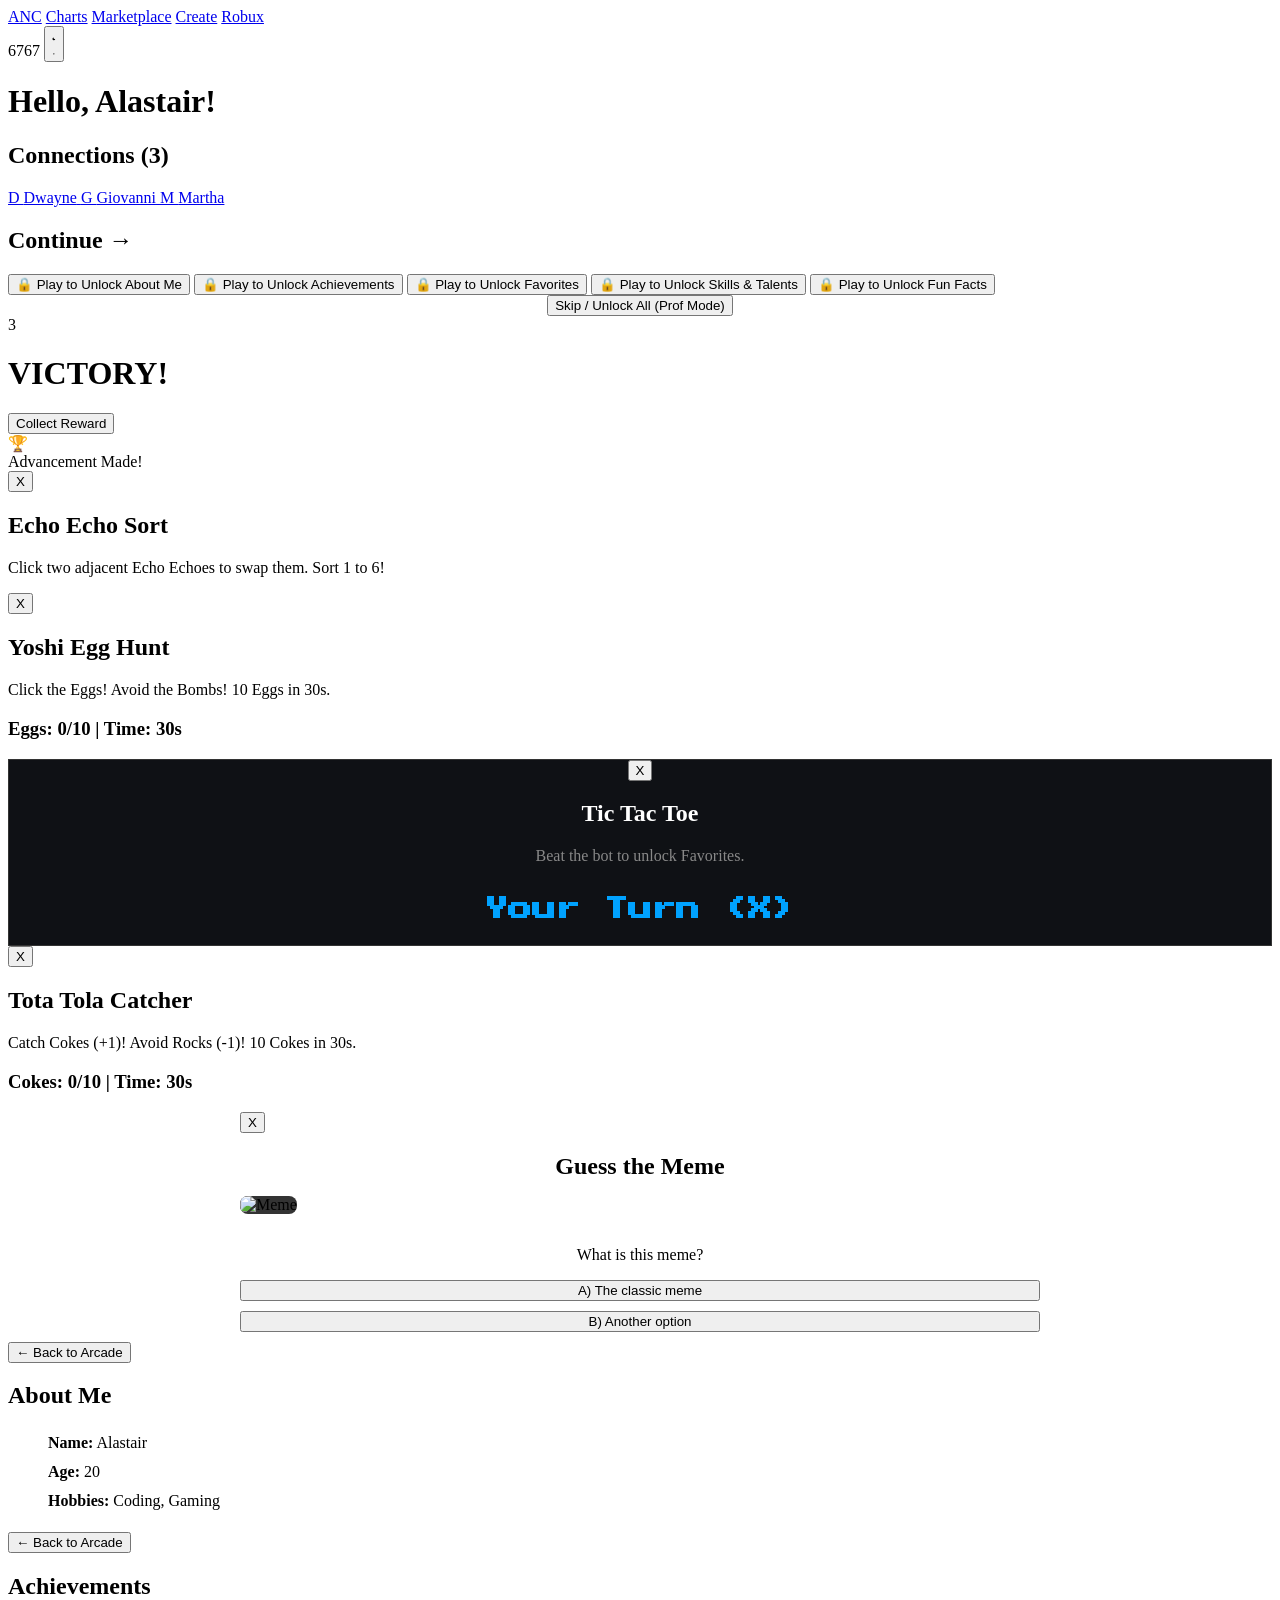
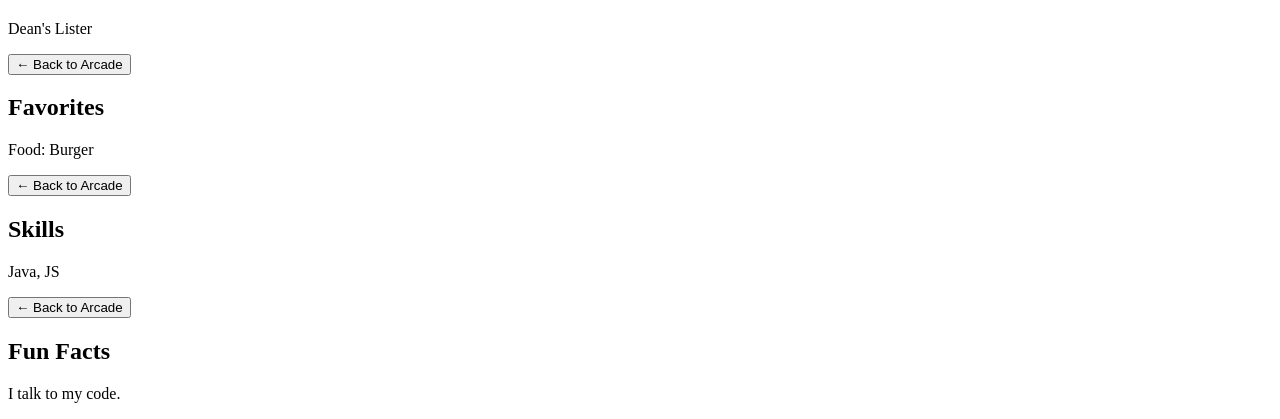
==== src/main/resources/templates/alastair/index.html @ b63cf9ba "Update Alastair portfolio and mini-games" ====
<!doctype html>
<html lang="en">
<head>
  <meta charset="utf-8">
  <meta name="viewport" content="width=device-width, initial-scale=1">
  <title>Alastair | Arcade Portfolio</title>
  <link href="https://fonts.googleapis.com/css2?family=Press+Start+2P&family=Montserrat:wght@400;600;700;800&family=Lobster&display=swap" rel="stylesheet">
  <link rel="stylesheet" href="/alastair/style.css">
  <script src="/alastair/script.js" defer></script>
</head>
<body>
 <nav class="navbar" aria-label="Main navigation">
  <div class="nav-left">
    <a class="logo" href="/">ANC</a>
    <a href="/">Charts</a>
    <a href="/">Marketplace</a>
    <a href="/">Create</a>
    <a href="/">Robux</a>
  </div>

  <div class="nav-right">
    <span class="robux-balance" aria-label="6767 Robux">
      <img src="/alastair/images/robux.png" alt="" width="18" height="18" hidden>
      6767
    </span>

    <button type="button" id="theme-toggle" class="theme-toggle"
            aria-label="Dark mode" aria-pressed="false">
      <svg class="theme-icon theme-moon" viewBox="0 0 24 24" aria-hidden="true">
        <path d="M20.9 13.35A9 9 0 0 1 10.65 3.1 9 9 0 1 0 20.9 13.35Z"/>
      </svg>
      <svg class="theme-icon theme-sun" viewBox="0 0 24 24" aria-hidden="true">
        <circle cx="12" cy="12" r="4"/>
        <path d="M12 2v2m0 16v2M2 12h2m16 0h2M5 5l1.5 1.5m11 11L19 19M5 19l1.5-1.5m11-11L19 5"/>
      </svg>
    </button>

    <div class="mini-avatar" style="background: url('https://via.placeholder.com/40/333333/FFFFFF?text=A') center/cover;"></div>
  </div>
</nav>

  <header class="hero">
    <div class="hero-content">
      <div class="main-avatar" style="background: url('https://via.placeholder.com/150/333333/FFFFFF?text=AL') center/cover;"></div>
      <h1>Hello, Alastair!</h1>
    </div>
  </header>

  <main class="app-container">
    <section class="connections-section">
      <h2>Connections (3)</h2>
      <div class="connection-row">
        <a class="connection-item" href="/dwayne">
          <span class="avatar-frame" aria-hidden="true">
            D
            <img src="/alastair/images/RBXd.png" alt="" hidden>
            <span class="status-badge"></span>
          </span>
          <span class="connection-name">Dwayne</span>
        </a>

        <a class="connection-item" href="/giovanni">
          <span class="avatar-frame" aria-hidden="true">
            G
            <img src="/alastair/images/RBXg.png" alt="" hidden>
            <span class="status-badge"></span>
          </span>
          <span class="connection-name">Giovanni</span>
        </a>

        <a class="connection-item" href="/martha">
          <span class="avatar-frame" aria-hidden="true">
            M
            <img src="/alastair/images/RBXm.png" alt="" hidden>
            <span class="status-badge"></span>
          </span>
          <span class="connection-name">Martha</span>
        </a>
      </div>
    </section>

    <section class="experiences-section">
      <h2>Continue →</h2>
     <div class="game-grid">
  <button type="button" class="game-card is-locked" data-game="game1">
    <span class="game-thumb" style="--cover: url('/alastair/images/g1.png');">
      <span class="lock-overlay">🔒 Play to Unlock</span>
    </span>
    <span class="game-name">About Me</span>
  </button>

  <button type="button" class="game-card is-locked" data-game="game2">
    <span class="game-thumb" style="--cover: url('/alastair/images/g2.png');">
      <span class="lock-overlay">🔒 Play to Unlock</span>
    </span>
    <span class="game-name">Achievements</span>
  </button>

  <button type="button" class="game-card is-locked" data-game="game3">
    <span class="game-thumb" style="--cover: url('/alastair/images/g3.png');">
      <span class="lock-overlay">🔒 Play to Unlock</span>
    </span>
    <span class="game-name">Favorites</span>
  </button>

  <button type="button" class="game-card is-locked" data-game="game4">
    <span class="game-thumb" style="--cover: url('/alastair/images/g4.png');">
      <span class="lock-overlay">🔒 Play to Unlock</span>
    </span>
    <span class="game-name">Skills &amp; Talents</span>
  </button>

  <button type="button" class="game-card is-locked" data-game="game5">
    <span class="game-thumb" style="--cover: url('/alastair/images/g5.png');">
      <span class="lock-overlay">🔒 Play to Unlock</span>
    </span>
    <span class="game-name">Fun Facts</span>
  </button>
</div>
    </section>

    <div style="text-align: center;">
      <button id="unlock-all-btn" class="prof-btn">Skip / Unlock All (Prof Mode)</button>
    </div>
  </main>

  <div id="countdown-overlay"><div id="countdown-text">3</div></div>

  <div id="victory-overlay">
    <h1 id="victory-text">VICTORY!</h1>
    <button id="victory-btn" type="button">Collect Reward</button>
  </div>

  <div id="minecraft-toast" class="toast" role="status">
    <div class="toast-icon">🏆</div>
    <div class="toast-text">
      <span class="toast-title">Advancement Made!</span>
      <span class="toast-desc" id="toast-desc"></span>
    </div>
  </div>

  <div id="modal-container">
    <div id="game1" class="modal game-modal">
      <div class="modal-content">
        <button class="close-btn" data-close="true">X</button>
        <div class="modal-header">
          <h2>Echo Echo Sort</h2>
          <p>Click two adjacent Echo Echoes to swap them. Sort 1 to 6!</p>
        </div>
        <div id="echo-container" class="echo-grid"></div>
      </div>
    </div>

    <div id="game2" class="modal game-modal">
      <div class="modal-content">
        <button class="close-btn" data-close="true">X</button>
        <div class="modal-header">
          <h2>Yoshi Egg Hunt</h2>
          <p>Click the Eggs! Avoid the Bombs! 10 Eggs in 30s.</p>
          <h3 class="game-hud">Eggs: <span id="game2-score">0</span>/10 | Time: <span id="game2-time">30</span>s</h3>
        </div>
        <div id="yoshi-arena" class="yoshi-arena"></div>
      </div>
    </div>

    <div id="game3" class="modal game-modal">
      <div class="modal-content" style="background: #0f1115; border: 1px solid #333; text-align: center;">
        <button class="close-btn" data-close="true">X</button>
        <div class="modal-header">
          <h2 style="color: #fff;">Tic Tac Toe</h2>
          <p style="color: #888;">Beat the bot to unlock Favorites.</p>
        </div>
        <div style="flex: 1; display: flex; justify-content: center; align-items: center;">
          <div class="ttt-premium" id="ttt-board"></div>
        </div>
        <h3 id="game3-status" style="color: #00a2ff; font-family: 'Press Start 2P'; font-size: 1.5rem; margin-top: 1rem;">Your Turn (X)</h3>
      </div>
    </div>

    <div id="game4" class="modal game-modal">
      <div class="modal-content">
        <button class="close-btn" data-close="true">X</button>
        <div class="modal-header">
          <h2>Tota Tola Catcher</h2>
          <p>Catch Cokes (+1)! Avoid Rocks (-1)! 10 Cokes in 30s.</p>
          <h3 class="game-hud">Cokes: <span id="game4-score">0</span>/10 | Time: <span id="game4-time">30</span>s</h3>
        </div>
        <div id="pinoy-arena" class="pinoy-arena">
          <div id="pinoy-catcher"></div>
        </div>
      </div>
    </div>

    <div id="game5" class="modal game-modal">
      <div class="modal-content" style="max-width: 800px; margin: auto; height: auto;">
        <button class="close-btn" data-close="true">X</button>
        <h2 style="text-align: center; margin-bottom: 1rem;">Guess the Meme</h2>
        <img src="/alastair/images/meme1.jpg" alt="Meme" style="width: 100%; max-height: 500px; border-radius: 8px; margin-bottom: 1rem; background: #333; object-fit: contain;">
        <p style="text-align: center; margin-bottom: 1rem;">What is this meme?</p>
        <button class="prof-btn" style="width: 100%; margin-bottom: 10px;" data-win="game5">A) The classic meme</button>
        <button class="prof-btn" style="width: 100%; margin-bottom: 10px;" data-win="game5">B) Another option</button>
      </div>
    </div>

    <div id="content-about" class="modal content-page">
      <div class="modal-content">
        <button class="back-btn" data-close="true">← Back to Arcade</button>
        <h2>About Me</h2>
        <ul style="list-style: none; line-height: 1.8;">
          <li><strong>Name:</strong> Alastair</li>
          <li><strong>Age:</strong> 20</li>
          <li><strong>Hobbies:</strong> Coding, Gaming</li>
        </ul>
      </div>
    </div>

    <div id="content-achievements" class="modal content-page">
      <div class="modal-content">
        <button class="back-btn" data-close="true">← Back to Arcade</button>
        <h2>Achievements</h2>
        <p>Dean's Lister</p>
      </div>
    </div>

    <div id="content-favorites" class="modal content-page">
      <div class="modal-content">
        <button class="back-btn" data-close="true">← Back to Arcade</button>
        <h2>Favorites</h2>
        <p>Food: Burger</p>
      </div>
    </div>

    <div id="content-skills" class="modal content-page">
      <div class="modal-content">
        <button class="back-btn" data-close="true">← Back to Arcade</button>
        <h2>Skills</h2>
        <p>Java, JS</p>
      </div>
    </div>

    <div id="content-fun-facts" class="modal content-page">
      <div class="modal-content">
        <button class="back-btn" data-close="true">← Back to Arcade</button>
        <h2>Fun Facts</h2>
        <p>I talk to my code.</p>
      </div>
    </div>
  </div>
</body>
</html>
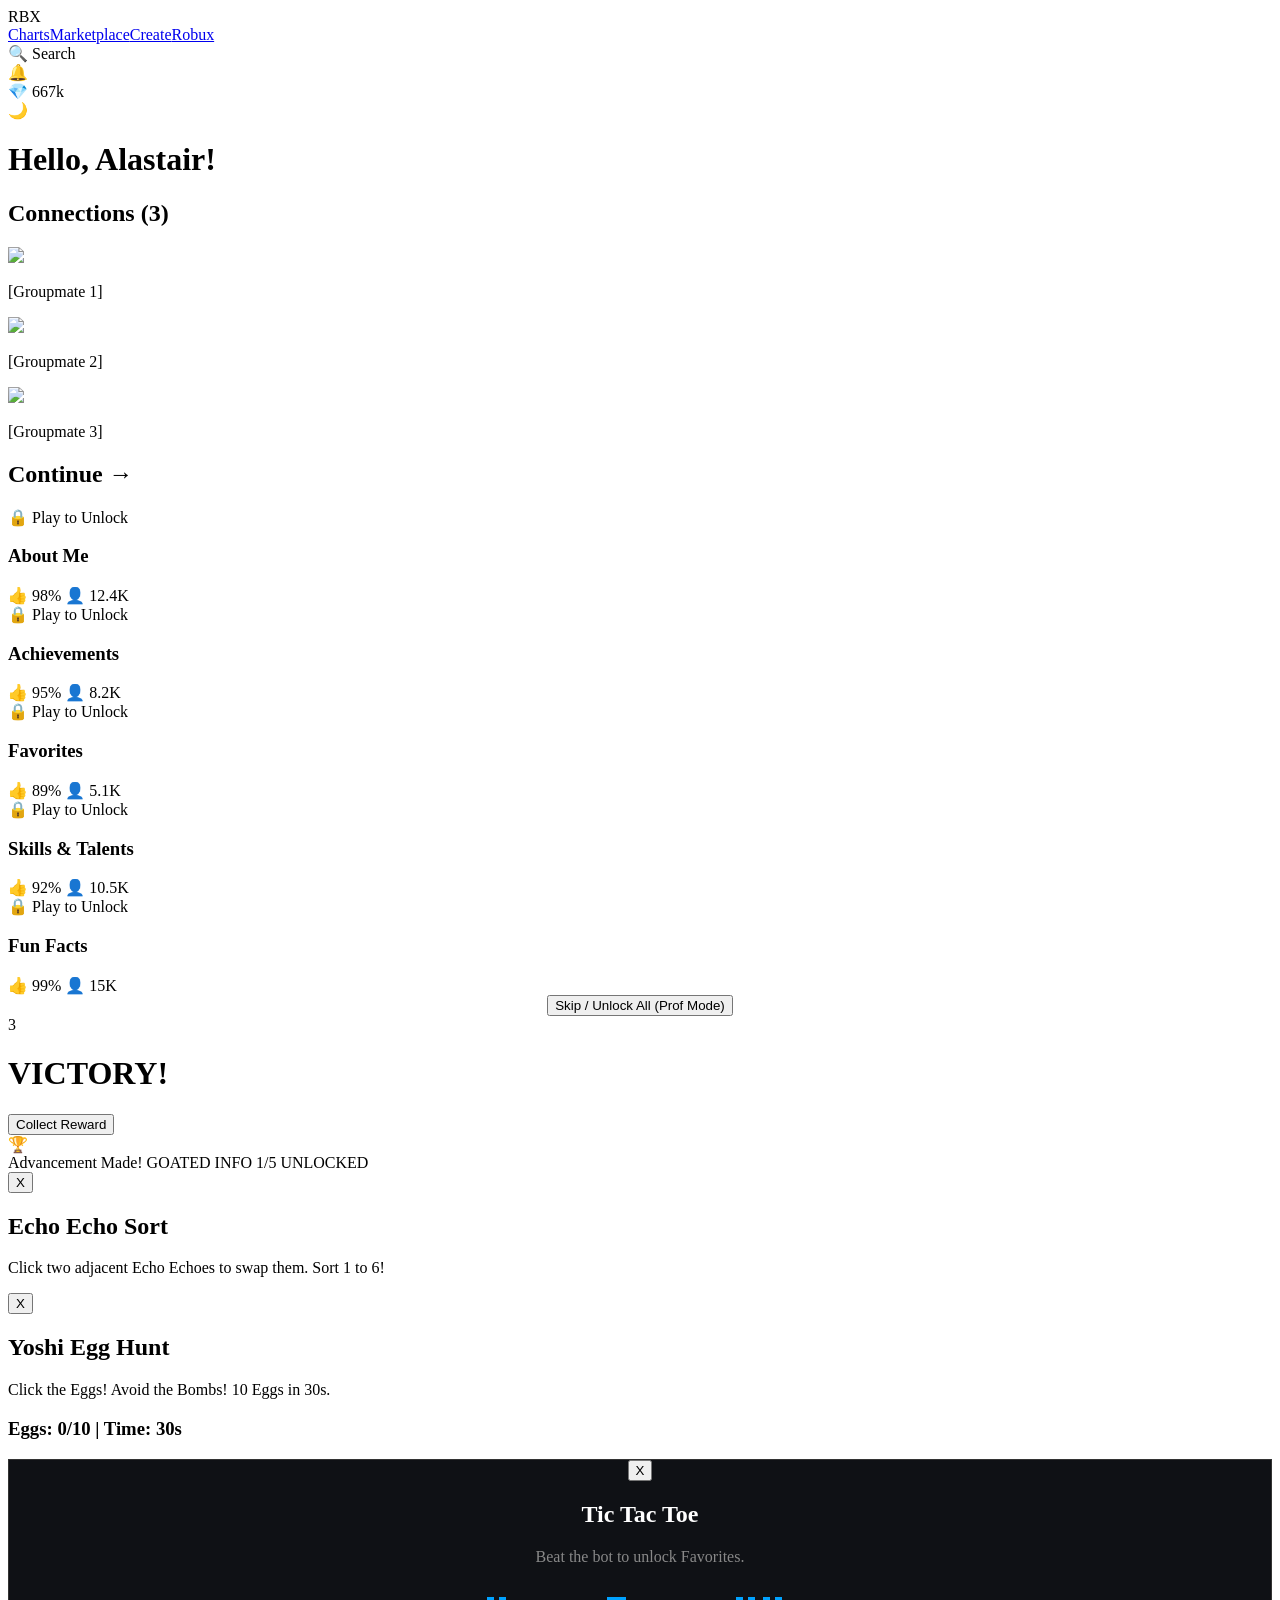
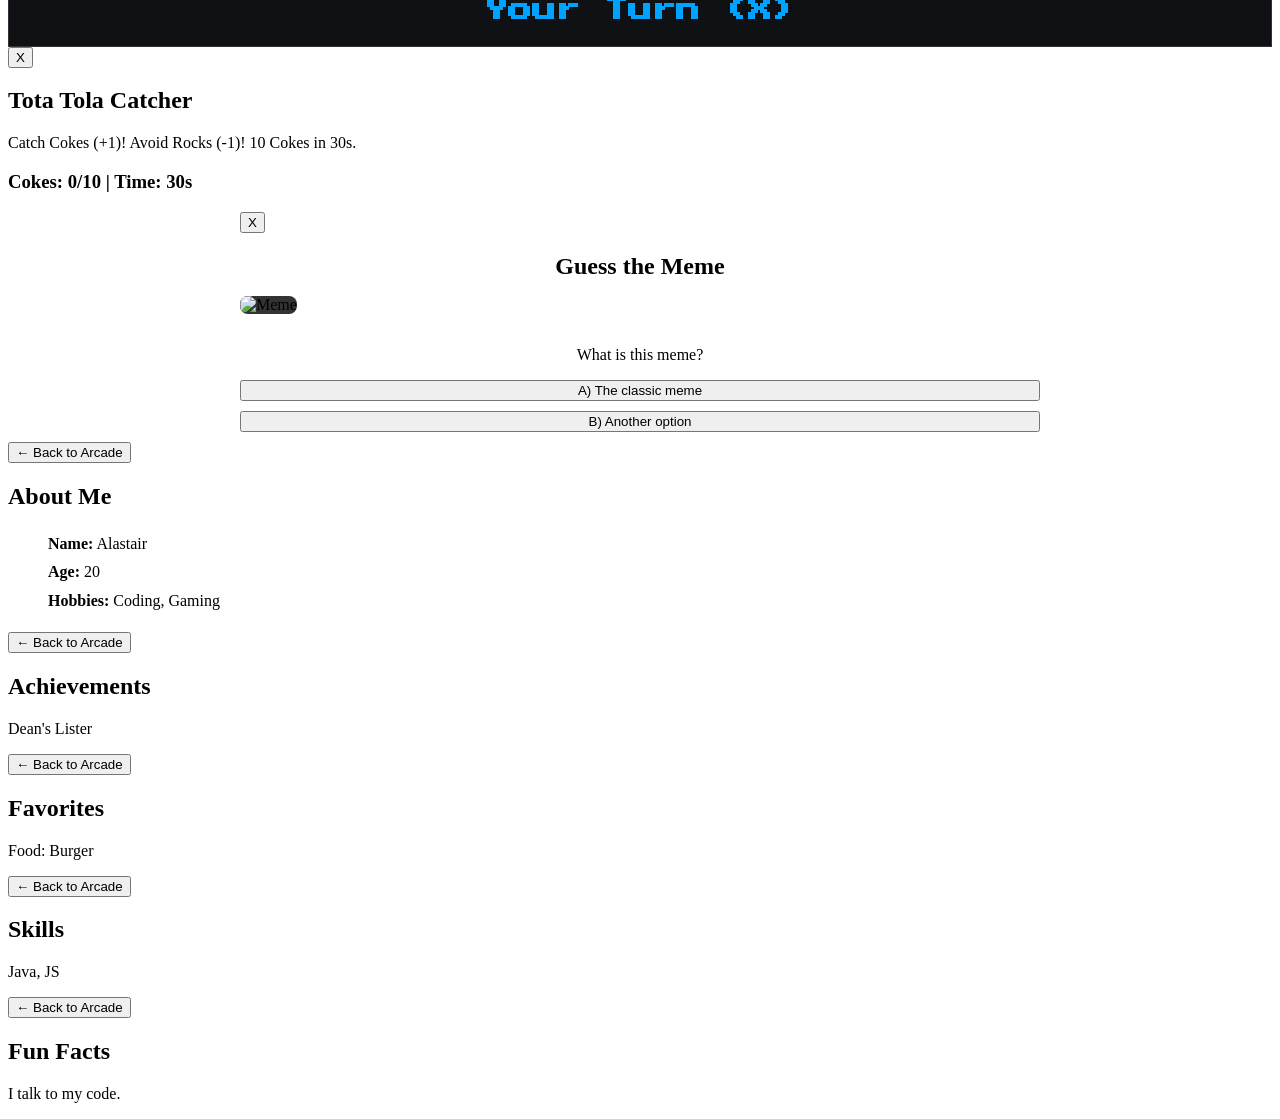
==== commit 7e6a3806: "Merge pull request #3 from eziofonte/dwayne Dwayne" ====
--- a/src/main/resources/templates/alastair/index.html
+++ b/src/main/resources/templates/alastair/index.html
@@ -4,40 +4,23 @@
   <meta charset="utf-8">
   <meta name="viewport" content="width=device-width, initial-scale=1">
   <title>Alastair | Arcade Portfolio</title>
+  
   <link href="https://fonts.googleapis.com/css2?family=Press+Start+2P&family=Montserrat:wght@400;600;700;800&family=Lobster&display=swap" rel="stylesheet">
   <link rel="stylesheet" href="/alastair/style.css">
-  <script src="/alastair/script.js" defer></script>
 </head>
 <body>
- <nav class="navbar" aria-label="Main navigation">
-  <div class="nav-left">
-    <a class="logo" href="/">ANC</a>
-    <a href="/">Charts</a>
-    <a href="/">Marketplace</a>
-    <a href="/">Create</a>
-    <a href="/">Robux</a>
-  </div>
-
-  <div class="nav-right">
-    <span class="robux-balance" aria-label="6767 Robux">
-      <img src="/alastair/images/robux.png" alt="" width="18" height="18" hidden>
-      6767
-    </span>
-
-    <button type="button" id="theme-toggle" class="theme-toggle"
-            aria-label="Dark mode" aria-pressed="false">
-      <svg class="theme-icon theme-moon" viewBox="0 0 24 24" aria-hidden="true">
-        <path d="M20.9 13.35A9 9 0 0 1 10.65 3.1 9 9 0 1 0 20.9 13.35Z"/>
-      </svg>
-      <svg class="theme-icon theme-sun" viewBox="0 0 24 24" aria-hidden="true">
-        <circle cx="12" cy="12" r="4"/>
-        <path d="M12 2v2m0 16v2M2 12h2m16 0h2M5 5l1.5 1.5m11 11L19 19M5 19l1.5-1.5m11-11L19 5"/>
-      </svg>
-    </button>
-
-    <div class="mini-avatar" style="background: url('https://via.placeholder.com/40/333333/FFFFFF?text=A') center/cover;"></div>
-  </div>
-</nav>
+
+  <nav class="navbar">
+    <div class="nav-left">
+      <div class="logo">RBX</div><a href="#">Charts</a><a href="#">Marketplace</a><a href="#">Create</a><a href="#">Robux</a>
+    </div>
+    <div class="nav-center"><div class="search-bar">🔍 Search</div></div>
+    <div class="nav-right">
+      <div class="nav-icon">🔔</div><div class="robux-count"><span class="robux-icon">💎</span> 667k</div>
+      <div id="theme-toggle" class="theme-toggle" title="Toggle Dark Mode">🌙</div>
+      <div class="mini-avatar" style="background: url('https://via.placeholder.com/40/333333/FFFFFF?text=A') center/cover;"></div>
+    </div>
+  </nav>
 
   <header class="hero">
     <div class="hero-content">
@@ -50,92 +33,62 @@
     <section class="connections-section">
       <h2>Connections (3)</h2>
       <div class="connection-row">
-        <a class="connection-item" href="/dwayne">
-          <span class="avatar-frame" aria-hidden="true">
-            D
-            <img src="/alastair/images/RBXd.png" alt="" hidden>
-            <span class="status-badge"></span>
-          </span>
-          <span class="connection-name">Dwayne</span>
-        </a>
-
-        <a class="connection-item" href="/giovanni">
-          <span class="avatar-frame" aria-hidden="true">
-            G
-            <img src="/alastair/images/RBXg.png" alt="" hidden>
-            <span class="status-badge"></span>
-          </span>
-          <span class="connection-name">Giovanni</span>
-        </a>
-
-        <a class="connection-item" href="/martha">
-          <span class="avatar-frame" aria-hidden="true">
-            M
-            <img src="/alastair/images/RBXm.png" alt="" hidden>
-            <span class="status-badge"></span>
-          </span>
-          <span class="connection-name">Martha</span>
-        </a>
+        <div class="connection-item"><div class="avatar-frame"><img src="https://via.placeholder.com/60/FF0000/FFFFFF?text=G1"><span class="status-badge"></span></div><p>[Groupmate 1]</p></div>
+        <div class="connection-item"><div class="avatar-frame"><img src="https://via.placeholder.com/60/0000FF/FFFFFF?text=G2"><span class="status-badge"></span></div><p>[Groupmate 2]</p></div>
+        <div class="connection-item"><div class="avatar-frame"><img src="https://via.placeholder.com/60/00FF00/FFFFFF?text=G3"><span class="status-badge"></span></div><p>[Groupmate 3]</p></div>
       </div>
     </section>
 
     <section class="experiences-section">
       <h2>Continue →</h2>
-     <div class="game-grid">
-  <button type="button" class="game-card is-locked" data-game="game1">
-    <span class="game-thumb" style="--cover: url('/alastair/images/g1.png');">
-      <span class="lock-overlay">🔒 Play to Unlock</span>
-    </span>
-    <span class="game-name">About Me</span>
-  </button>
-
-  <button type="button" class="game-card is-locked" data-game="game2">
-    <span class="game-thumb" style="--cover: url('/alastair/images/g2.png');">
-      <span class="lock-overlay">🔒 Play to Unlock</span>
-    </span>
-    <span class="game-name">Achievements</span>
-  </button>
-
-  <button type="button" class="game-card is-locked" data-game="game3">
-    <span class="game-thumb" style="--cover: url('/alastair/images/g3.png');">
-      <span class="lock-overlay">🔒 Play to Unlock</span>
-    </span>
-    <span class="game-name">Favorites</span>
-  </button>
-
-  <button type="button" class="game-card is-locked" data-game="game4">
-    <span class="game-thumb" style="--cover: url('/alastair/images/g4.png');">
-      <span class="lock-overlay">🔒 Play to Unlock</span>
-    </span>
-    <span class="game-name">Skills &amp; Talents</span>
-  </button>
-
-  <button type="button" class="game-card is-locked" data-game="game5">
-    <span class="game-thumb" style="--cover: url('/alastair/images/g5.png');">
-      <span class="lock-overlay">🔒 Play to Unlock</span>
-    </span>
-    <span class="game-name">Fun Facts</span>
-  </button>
-</div>
+      <div class="game-grid">
+        <div class="game-card" data-game="game1">
+          <div class="game-thumb" style="background: url('/alastair/images/g1.jpg') center/cover;">
+            <span class="lock-overlay" id="lock-game1">🔒 Play to Unlock</span>
+          </div>
+          <div class="game-info"><h3>About Me</h3><div class="game-stats"><span>👍 98%</span> <span>👤 12.4K</span></div></div>
+        </div>
+        <div class="game-card" data-game="game2">
+          <div class="game-thumb" style="background: url('/alastair/images/g2.jpg') center/cover;">
+            <span class="lock-overlay" id="lock-game2">🔒 Play to Unlock</span>
+          </div>
+          <div class="game-info"><h3>Achievements</h3><div class="game-stats"><span>👍 95%</span> <span>👤 8.2K</span></div></div>
+        </div>
+        <div class="game-card" data-game="game3">
+          <div class="game-thumb" style="background: url('/alastair/images/g3.jpg') center/cover;">
+            <span class="lock-overlay" id="lock-game3">🔒 Play to Unlock</span>
+          </div>
+          <div class="game-info"><h3>Favorites</h3><div class="game-stats"><span>👍 89%</span> <span>👤 5.1K</span></div></div>
+        </div>
+        <div class="game-card" data-game="game4">
+          <div class="game-thumb" style="background: url('/alastair/images/g4.jpg') center/cover;">
+            <span class="lock-overlay" id="lock-game4">🔒 Play to Unlock</span>
+          </div>
+          <div class="game-info"><h3>Skills & Talents</h3><div class="game-stats"><span>👍 92%</span> <span>👤 10.5K</span></div></div>
+        </div>
+        <div class="game-card" data-game="game5">
+          <div class="game-thumb" style="background: url('/alastair/images/g5.jpg') center/cover;">
+            <span class="lock-overlay" id="lock-game5">🔒 Play to Unlock</span>
+          </div>
+          <div class="game-info"><h3>Fun Facts</h3><div class="game-stats"><span>👍 99%</span> <span>👤 15K</span></div></div>
+        </div>
+      </div>
     </section>
-
-    <div style="text-align: center;">
-      <button id="unlock-all-btn" class="prof-btn">Skip / Unlock All (Prof Mode)</button>
-    </div>
+    <div style="text-align: center;"><button id="unlock-all-btn" class="prof-btn">Skip / Unlock All (Prof Mode)</button></div>
   </main>
 
   <div id="countdown-overlay"><div id="countdown-text">3</div></div>
-
+  
   <div id="victory-overlay">
     <h1 id="victory-text">VICTORY!</h1>
-    <button id="victory-btn" type="button">Collect Reward</button>
+    <button id="victory-btn" onclick="closeVictory()">Collect Reward</button>
   </div>
 
-  <div id="minecraft-toast" class="toast" role="status">
+  <div id="minecraft-toast" class="toast hidden">
     <div class="toast-icon">🏆</div>
     <div class="toast-text">
       <span class="toast-title">Advancement Made!</span>
-      <span class="toast-desc" id="toast-desc"></span>
+      <span class="toast-desc" id="toast-desc">GOATED INFO 1/5 UNLOCKED</span>
     </div>
   </div>
 
@@ -173,7 +126,7 @@
         <div style="flex: 1; display: flex; justify-content: center; align-items: center;">
           <div class="ttt-premium" id="ttt-board"></div>
         </div>
-        <h3 id="game3-status" style="color: #00a2ff; font-family: 'Press Start 2P'; font-size: 1.5rem; margin-top: 1rem;">Your Turn (X)</h3>
+        <h3 id="game3-status" style="color: #00A2FF; font-family: 'Press Start 2P'; font-size: 1.5rem; margin-top: 1rem;">Your Turn (X)</h3>
       </div>
     </div>
 
@@ -201,7 +154,7 @@
         <button class="prof-btn" style="width: 100%; margin-bottom: 10px;" data-win="game5">B) Another option</button>
       </div>
     </div>
-
+    
     <div id="content-about" class="modal content-page">
       <div class="modal-content">
         <button class="back-btn" data-close="true">← Back to Arcade</button>
@@ -213,7 +166,7 @@
         </ul>
       </div>
     </div>
-
+    
     <div id="content-achievements" class="modal content-page">
       <div class="modal-content">
         <button class="back-btn" data-close="true">← Back to Arcade</button>
@@ -221,7 +174,7 @@
         <p>Dean's Lister</p>
       </div>
     </div>
-
+    
     <div id="content-favorites" class="modal content-page">
       <div class="modal-content">
         <button class="back-btn" data-close="true">← Back to Arcade</button>
@@ -229,7 +182,7 @@
         <p>Food: Burger</p>
       </div>
     </div>
-
+    
     <div id="content-skills" class="modal content-page">
       <div class="modal-content">
         <button class="back-btn" data-close="true">← Back to Arcade</button>
@@ -237,7 +190,7 @@
         <p>Java, JS</p>
       </div>
     </div>
-
+    
     <div id="content-fun-facts" class="modal content-page">
       <div class="modal-content">
         <button class="back-btn" data-close="true">← Back to Arcade</button>
@@ -246,5 +199,7 @@
       </div>
     </div>
   </div>
+
+  <script src="/alastair/script.js"></script>
 </body>
 </html>
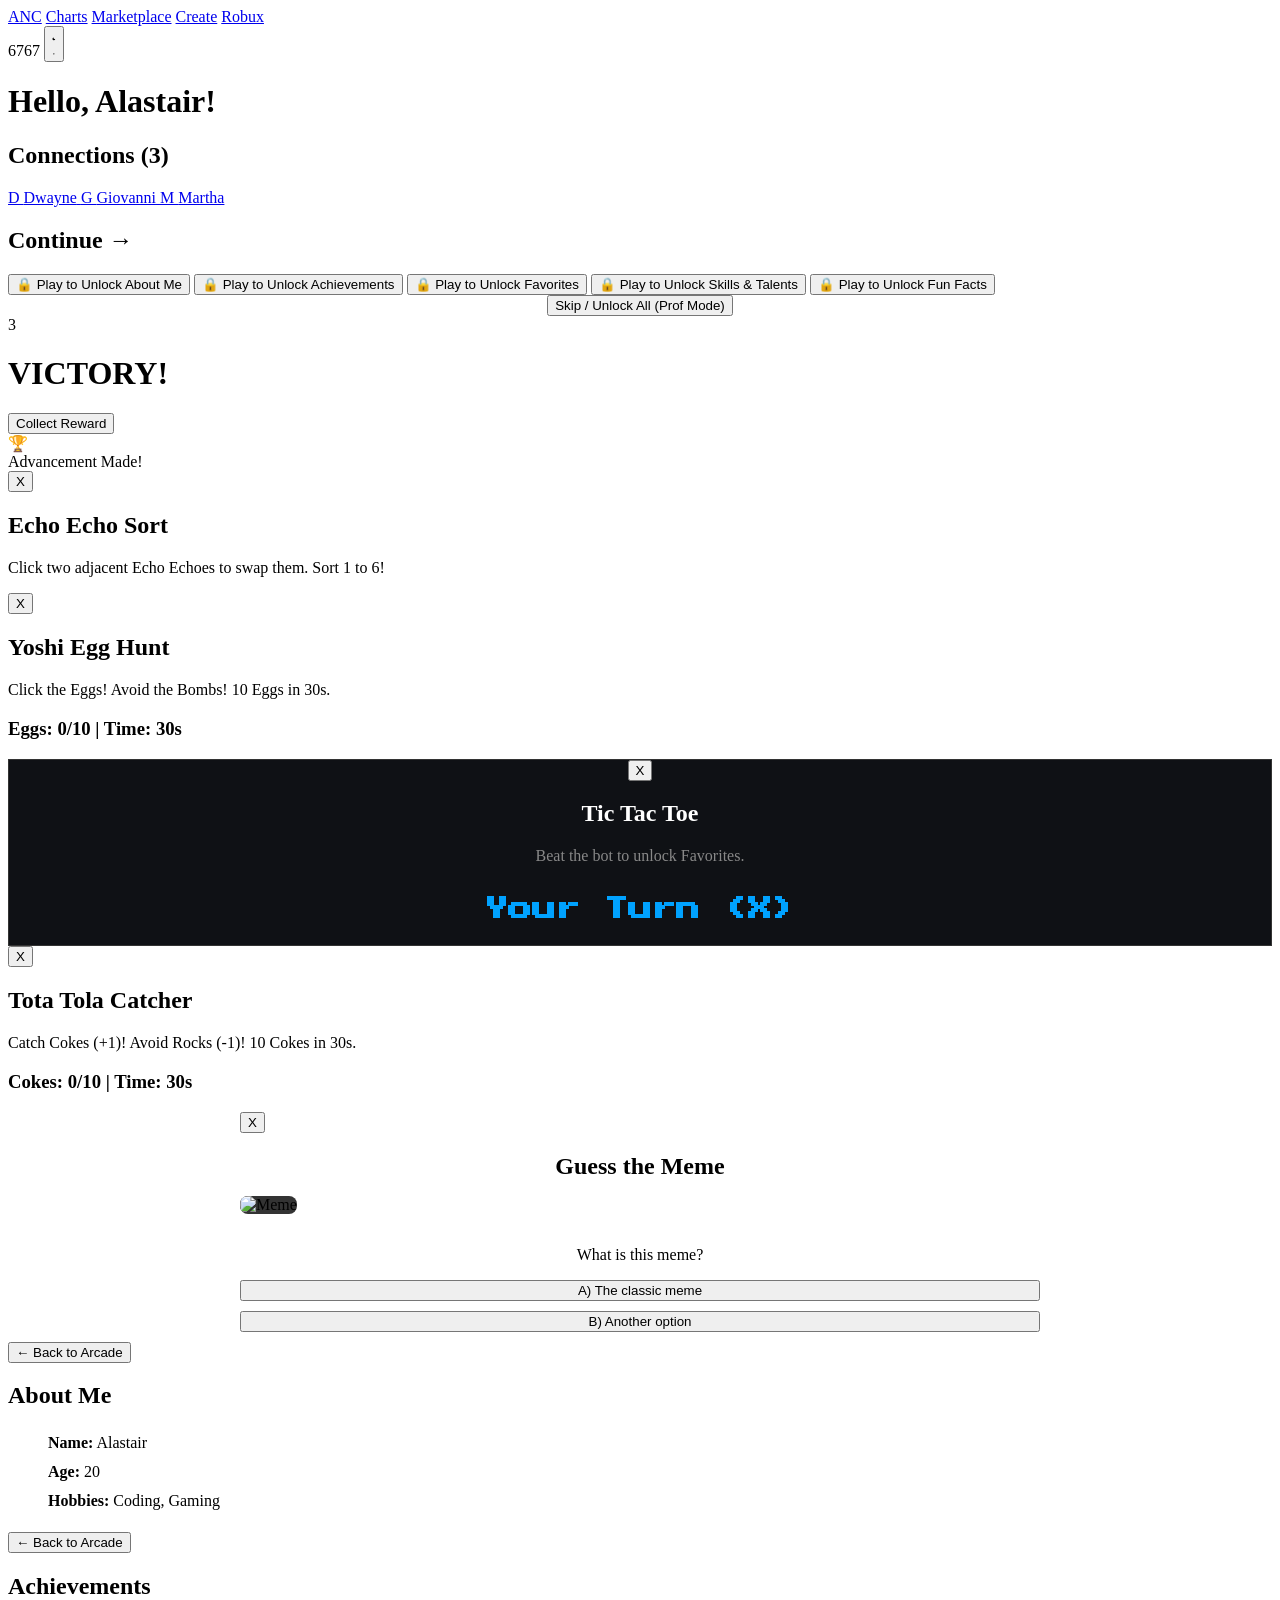
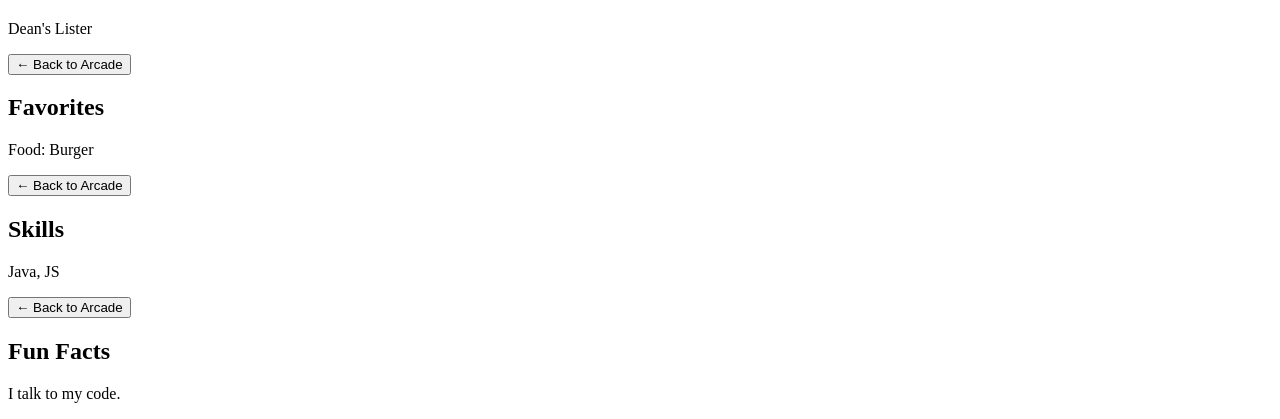
==== commit bff6fc52: "Update Alastair portfolio" ====
--- a/src/main/resources/templates/alastair/index.html
+++ b/src/main/resources/templates/alastair/index.html
@@ -4,91 +4,138 @@
   <meta charset="utf-8">
   <meta name="viewport" content="width=device-width, initial-scale=1">
   <title>Alastair | Arcade Portfolio</title>
-  
   <link href="https://fonts.googleapis.com/css2?family=Press+Start+2P&family=Montserrat:wght@400;600;700;800&family=Lobster&display=swap" rel="stylesheet">
   <link rel="stylesheet" href="/alastair/style.css">
+  <script src="/alastair/script.js" defer></script>
 </head>
 <body>
-
-  <nav class="navbar">
-    <div class="nav-left">
-      <div class="logo">RBX</div><a href="#">Charts</a><a href="#">Marketplace</a><a href="#">Create</a><a href="#">Robux</a>
-    </div>
-    <div class="nav-center"><div class="search-bar">🔍 Search</div></div>
-    <div class="nav-right">
-      <div class="nav-icon">🔔</div><div class="robux-count"><span class="robux-icon">💎</span> 667k</div>
-      <div id="theme-toggle" class="theme-toggle" title="Toggle Dark Mode">🌙</div>
-      <div class="mini-avatar" style="background: url('https://via.placeholder.com/40/333333/FFFFFF?text=A') center/cover;"></div>
-    </div>
-  </nav>
-
-  <header class="hero">
-    <div class="hero-content">
-      <div class="main-avatar" style="background: url('https://via.placeholder.com/150/333333/FFFFFF?text=AL') center/cover;"></div>
-      <h1>Hello, Alastair!</h1>
-    </div>
-  </header>
-
+ <nav class="navbar" aria-label="Main navigation">
+  <div class="nav-left">
+    <a class="logo" href="/">ANC</a>
+    <a href="/">Charts</a>
+    <a href="/">Marketplace</a>
+    <a href="/">Create</a>
+    <a href="/">Robux</a>
+  </div>
+
+  <div class="nav-right">
+    <span class="robux-balance" aria-label="6767 Robux">
+      <img src="/alastair/images/robux.png" alt="" width="18" height="18" hidden>
+      6767
+    </span>
+
+    <button type="button" id="theme-toggle" class="theme-toggle"
+            aria-label="Dark mode" aria-pressed="false">
+      <svg class="theme-icon theme-moon" viewBox="0 0 24 24" aria-hidden="true">
+        <path d="M20.9 13.35A9 9 0 0 1 10.65 3.1 9 9 0 1 0 20.9 13.35Z"/>
+      </svg>
+      <svg class="theme-icon theme-sun" viewBox="0 0 24 24" aria-hidden="true">
+        <circle cx="12" cy="12" r="4"/>
+        <path d="M12 2v2m0 16v2M2 12h2m16 0h2M5 5l1.5 1.5m11 11L19 19M5 19l1.5-1.5m11-11L19 5"/>
+      </svg>
+    </button>
+
+    <div class="mini-avatar" style="background: url('https://via.placeholder.com/40/333333/FFFFFF?text=A') center/cover;"></div>
+  </div>
+</nav>
+
+ <header class="hero">
+  <div class="hero-content">
+    <div class="main-avatar"
+         style="background: url('/alastair/images/RBXa.png') center / cover no-repeat;"></div>
+    <h1>Hello, Alastair!</h1>
+  </div>
+</header>
   <main class="app-container">
     <section class="connections-section">
       <h2>Connections (3)</h2>
       <div class="connection-row">
-        <div class="connection-item"><div class="avatar-frame"><img src="https://via.placeholder.com/60/FF0000/FFFFFF?text=G1"><span class="status-badge"></span></div><p>[Groupmate 1]</p></div>
-        <div class="connection-item"><div class="avatar-frame"><img src="https://via.placeholder.com/60/0000FF/FFFFFF?text=G2"><span class="status-badge"></span></div><p>[Groupmate 2]</p></div>
-        <div class="connection-item"><div class="avatar-frame"><img src="https://via.placeholder.com/60/00FF00/FFFFFF?text=G3"><span class="status-badge"></span></div><p>[Groupmate 3]</p></div>
+        <a class="connection-item" href="/dwayne">
+          <span class="avatar-frame" aria-hidden="true">
+            D
+            <img src="/alastair/images/RBXd.png" alt="" hidden>
+            <span class="status-badge"></span>
+          </span>
+          <span class="connection-name">Dwayne</span>
+        </a>
+
+        <a class="connection-item" href="/giovanni">
+          <span class="avatar-frame" aria-hidden="true">
+            G
+            <img src="/alastair/images/RBXg.png" alt="" hidden>
+            <span class="status-badge"></span>
+          </span>
+          <span class="connection-name">Giovanni</span>
+        </a>
+
+        <a class="connection-item" href="/martha">
+          <span class="avatar-frame" aria-hidden="true">
+            M
+            <img src="/alastair/images/RBXm.png" alt="" hidden>
+            <span class="status-badge"></span>
+          </span>
+          <span class="connection-name">Martha</span>
+        </a>
       </div>
     </section>
 
     <section class="experiences-section">
       <h2>Continue →</h2>
-      <div class="game-grid">
-        <div class="game-card" data-game="game1">
-          <div class="game-thumb" style="background: url('/alastair/images/g1.jpg') center/cover;">
-            <span class="lock-overlay" id="lock-game1">🔒 Play to Unlock</span>
-          </div>
-          <div class="game-info"><h3>About Me</h3><div class="game-stats"><span>👍 98%</span> <span>👤 12.4K</span></div></div>
-        </div>
-        <div class="game-card" data-game="game2">
-          <div class="game-thumb" style="background: url('/alastair/images/g2.jpg') center/cover;">
-            <span class="lock-overlay" id="lock-game2">🔒 Play to Unlock</span>
-          </div>
-          <div class="game-info"><h3>Achievements</h3><div class="game-stats"><span>👍 95%</span> <span>👤 8.2K</span></div></div>
-        </div>
-        <div class="game-card" data-game="game3">
-          <div class="game-thumb" style="background: url('/alastair/images/g3.jpg') center/cover;">
-            <span class="lock-overlay" id="lock-game3">🔒 Play to Unlock</span>
-          </div>
-          <div class="game-info"><h3>Favorites</h3><div class="game-stats"><span>👍 89%</span> <span>👤 5.1K</span></div></div>
-        </div>
-        <div class="game-card" data-game="game4">
-          <div class="game-thumb" style="background: url('/alastair/images/g4.jpg') center/cover;">
-            <span class="lock-overlay" id="lock-game4">🔒 Play to Unlock</span>
-          </div>
-          <div class="game-info"><h3>Skills & Talents</h3><div class="game-stats"><span>👍 92%</span> <span>👤 10.5K</span></div></div>
-        </div>
-        <div class="game-card" data-game="game5">
-          <div class="game-thumb" style="background: url('/alastair/images/g5.jpg') center/cover;">
-            <span class="lock-overlay" id="lock-game5">🔒 Play to Unlock</span>
-          </div>
-          <div class="game-info"><h3>Fun Facts</h3><div class="game-stats"><span>👍 99%</span> <span>👤 15K</span></div></div>
-        </div>
-      </div>
+     <div class="game-grid">
+  <button type="button" class="game-card is-locked" data-game="game1">
+    <span class="game-thumb" style="--cover: url('/alastair/images/g1.png');">
+      <span class="lock-overlay">🔒 Play to Unlock</span>
+    </span>
+    <span class="game-name">About Me</span>
+  </button>
+
+  <button type="button" class="game-card is-locked" data-game="game2">
+    <span class="game-thumb" style="--cover: url('/alastair/images/g2.png');">
+      <span class="lock-overlay">🔒 Play to Unlock</span>
+    </span>
+    <span class="game-name">Achievements</span>
+  </button>
+
+  <button type="button" class="game-card is-locked" data-game="game3">
+    <span class="game-thumb" style="--cover: url('/alastair/images/g3.png');">
+      <span class="lock-overlay">🔒 Play to Unlock</span>
+    </span>
+    <span class="game-name">Favorites</span>
+  </button>
+
+  <button type="button" class="game-card is-locked" data-game="game4">
+    <span class="game-thumb" style="--cover: url('/alastair/images/g4.png');">
+      <span class="lock-overlay">🔒 Play to Unlock</span>
+    </span>
+    <span class="game-name">Skills &amp; Talents</span>
+  </button>
+
+  <button type="button" class="game-card is-locked" data-game="game5">
+    <span class="game-thumb" style="--cover: url('/alastair/images/g5.png');">
+      <span class="lock-overlay">🔒 Play to Unlock</span>
+    </span>
+    <span class="game-name">Fun Facts</span>
+  </button>
+</div>
     </section>
-    <div style="text-align: center;"><button id="unlock-all-btn" class="prof-btn">Skip / Unlock All (Prof Mode)</button></div>
+
+    <div style="text-align: center;">
+      <button id="unlock-all-btn" class="prof-btn">Skip / Unlock All (Prof Mode)</button>
+    </div>
   </main>
 
   <div id="countdown-overlay"><div id="countdown-text">3</div></div>
-  
+
   <div id="victory-overlay">
     <h1 id="victory-text">VICTORY!</h1>
-    <button id="victory-btn" onclick="closeVictory()">Collect Reward</button>
-  </div>
-
-  <div id="minecraft-toast" class="toast hidden">
+    <button id="victory-btn" type="button">Collect Reward</button>
+  </div>
+
+  <div id="minecraft-toast" class="toast" role="status">
     <div class="toast-icon">🏆</div>
     <div class="toast-text">
       <span class="toast-title">Advancement Made!</span>
-      <span class="toast-desc" id="toast-desc">GOATED INFO 1/5 UNLOCKED</span>
+      <span class="toast-desc" id="toast-desc"></span>
     </div>
   </div>
 
@@ -126,7 +173,7 @@
         <div style="flex: 1; display: flex; justify-content: center; align-items: center;">
           <div class="ttt-premium" id="ttt-board"></div>
         </div>
-        <h3 id="game3-status" style="color: #00A2FF; font-family: 'Press Start 2P'; font-size: 1.5rem; margin-top: 1rem;">Your Turn (X)</h3>
+        <h3 id="game3-status" style="color: #00a2ff; font-family: 'Press Start 2P'; font-size: 1.5rem; margin-top: 1rem;">Your Turn (X)</h3>
       </div>
     </div>
 
@@ -154,7 +201,7 @@
         <button class="prof-btn" style="width: 100%; margin-bottom: 10px;" data-win="game5">B) Another option</button>
       </div>
     </div>
-    
+
     <div id="content-about" class="modal content-page">
       <div class="modal-content">
         <button class="back-btn" data-close="true">← Back to Arcade</button>
@@ -166,7 +213,7 @@
         </ul>
       </div>
     </div>
-    
+
     <div id="content-achievements" class="modal content-page">
       <div class="modal-content">
         <button class="back-btn" data-close="true">← Back to Arcade</button>
@@ -174,7 +221,7 @@
         <p>Dean's Lister</p>
       </div>
     </div>
-    
+
     <div id="content-favorites" class="modal content-page">
       <div class="modal-content">
         <button class="back-btn" data-close="true">← Back to Arcade</button>
@@ -182,7 +229,7 @@
         <p>Food: Burger</p>
       </div>
     </div>
-    
+
     <div id="content-skills" class="modal content-page">
       <div class="modal-content">
         <button class="back-btn" data-close="true">← Back to Arcade</button>
@@ -190,7 +237,7 @@
         <p>Java, JS</p>
       </div>
     </div>
-    
+
     <div id="content-fun-facts" class="modal content-page">
       <div class="modal-content">
         <button class="back-btn" data-close="true">← Back to Arcade</button>
@@ -199,7 +246,5 @@
       </div>
     </div>
   </div>
-
-  <script src="/alastair/script.js"></script>
 </body>
 </html>
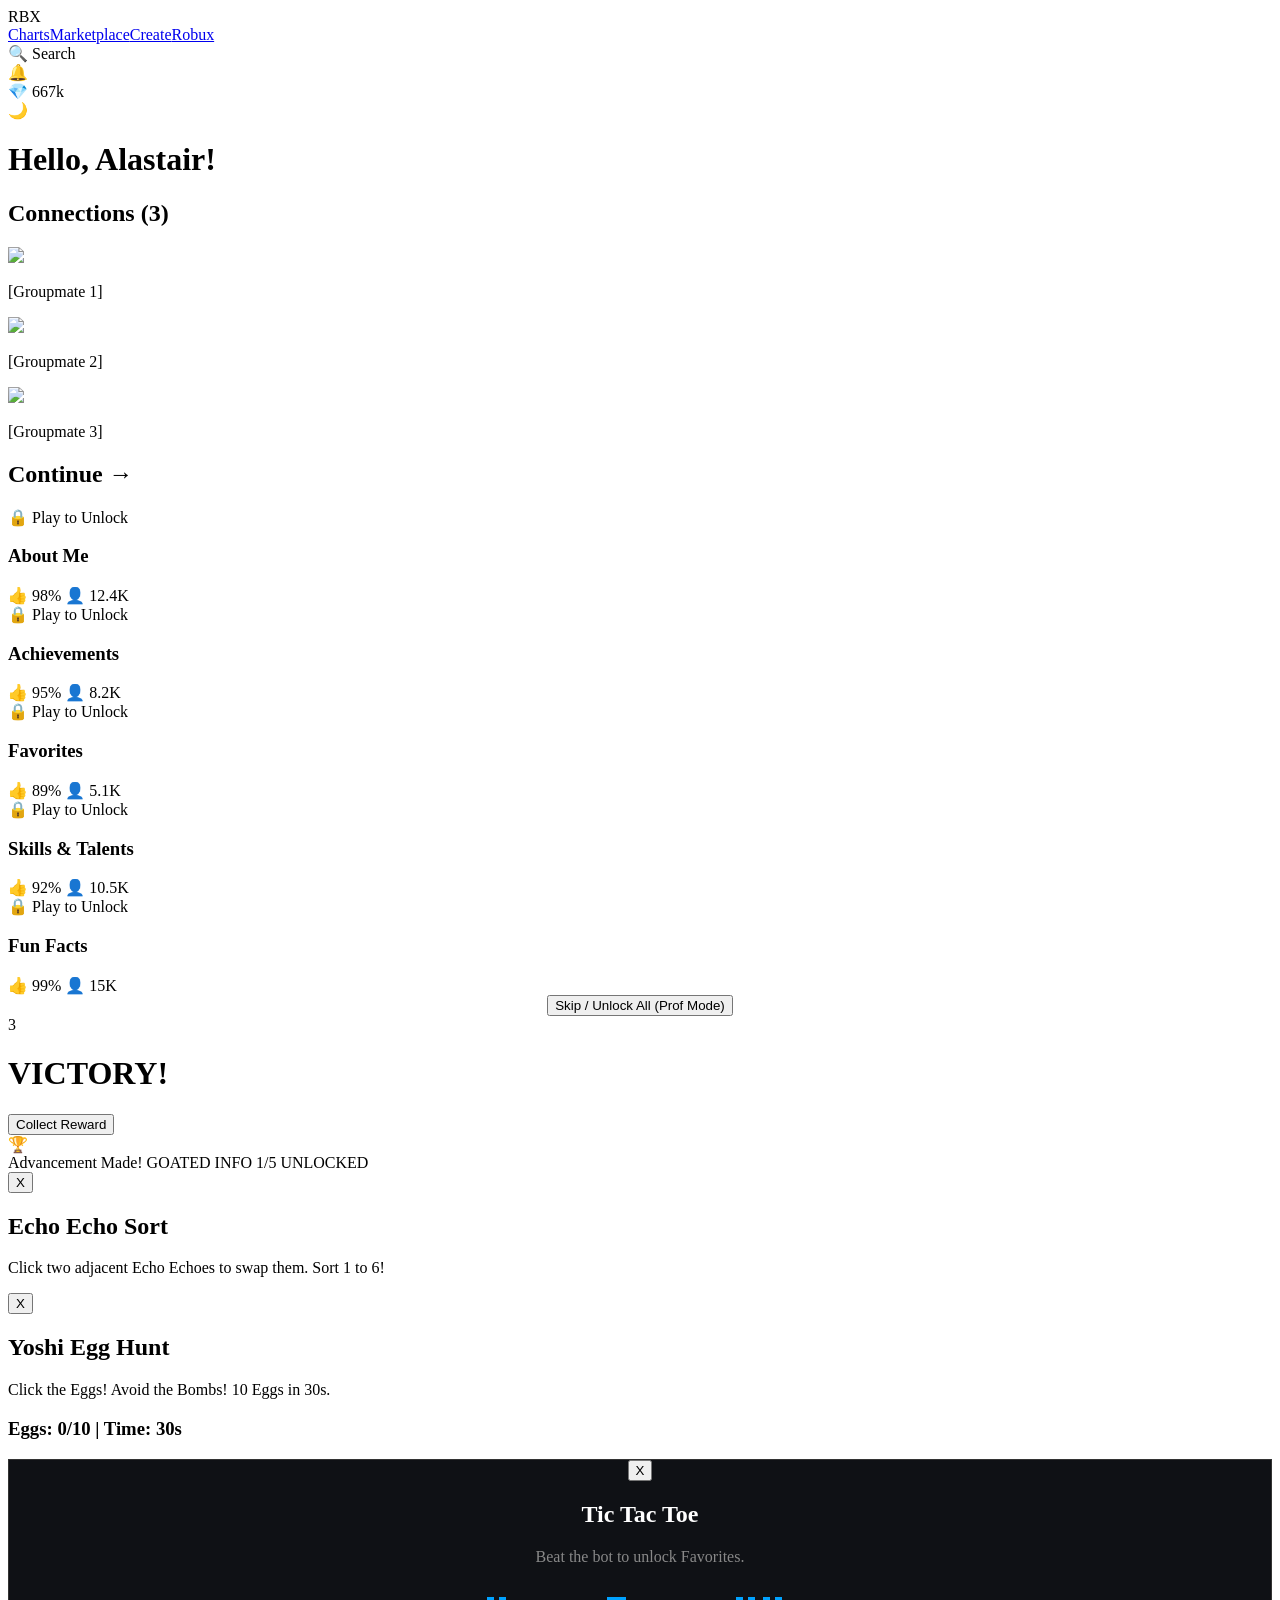
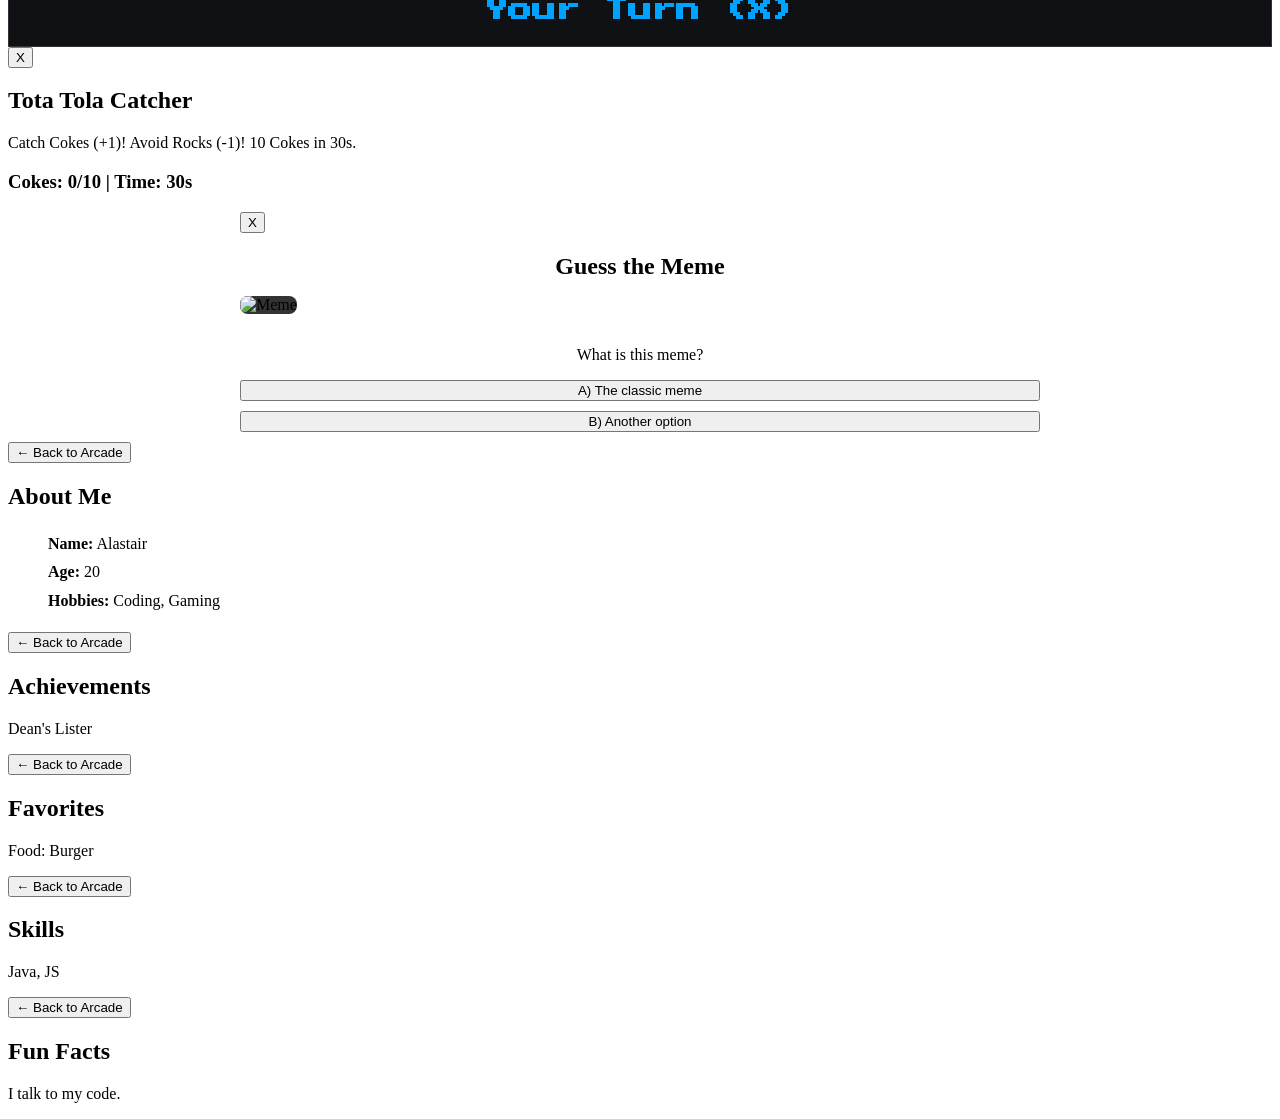
==== commit 3fab556f: "Merge remote-tracking branch 'origin/main' into giovanni rm .git/.MERGE_MSG.swp git commit --no-edit" ====
--- a/src/main/resources/templates/alastair/index.html
+++ b/src/main/resources/templates/alastair/index.html
@@ -4,138 +4,91 @@
   <meta charset="utf-8">
   <meta name="viewport" content="width=device-width, initial-scale=1">
   <title>Alastair | Arcade Portfolio</title>
+  
   <link href="https://fonts.googleapis.com/css2?family=Press+Start+2P&family=Montserrat:wght@400;600;700;800&family=Lobster&display=swap" rel="stylesheet">
   <link rel="stylesheet" href="/alastair/style.css">
-  <script src="/alastair/script.js" defer></script>
 </head>
 <body>
- <nav class="navbar" aria-label="Main navigation">
-  <div class="nav-left">
-    <a class="logo" href="/">ANC</a>
-    <a href="/">Charts</a>
-    <a href="/">Marketplace</a>
-    <a href="/">Create</a>
-    <a href="/">Robux</a>
-  </div>
-
-  <div class="nav-right">
-    <span class="robux-balance" aria-label="6767 Robux">
-      <img src="/alastair/images/robux.png" alt="" width="18" height="18" hidden>
-      6767
-    </span>
-
-    <button type="button" id="theme-toggle" class="theme-toggle"
-            aria-label="Dark mode" aria-pressed="false">
-      <svg class="theme-icon theme-moon" viewBox="0 0 24 24" aria-hidden="true">
-        <path d="M20.9 13.35A9 9 0 0 1 10.65 3.1 9 9 0 1 0 20.9 13.35Z"/>
-      </svg>
-      <svg class="theme-icon theme-sun" viewBox="0 0 24 24" aria-hidden="true">
-        <circle cx="12" cy="12" r="4"/>
-        <path d="M12 2v2m0 16v2M2 12h2m16 0h2M5 5l1.5 1.5m11 11L19 19M5 19l1.5-1.5m11-11L19 5"/>
-      </svg>
-    </button>
-
-    <div class="mini-avatar" style="background: url('https://via.placeholder.com/40/333333/FFFFFF?text=A') center/cover;"></div>
-  </div>
-</nav>
-
- <header class="hero">
-  <div class="hero-content">
-    <div class="main-avatar"
-         style="background: url('/alastair/images/RBXa.png') center / cover no-repeat;"></div>
-    <h1>Hello, Alastair!</h1>
-  </div>
-</header>
+
+  <nav class="navbar">
+    <div class="nav-left">
+      <div class="logo">RBX</div><a href="#">Charts</a><a href="#">Marketplace</a><a href="#">Create</a><a href="#">Robux</a>
+    </div>
+    <div class="nav-center"><div class="search-bar">🔍 Search</div></div>
+    <div class="nav-right">
+      <div class="nav-icon">🔔</div><div class="robux-count"><span class="robux-icon">💎</span> 667k</div>
+      <div id="theme-toggle" class="theme-toggle" title="Toggle Dark Mode">🌙</div>
+      <div class="mini-avatar" style="background: url('https://via.placeholder.com/40/333333/FFFFFF?text=A') center/cover;"></div>
+    </div>
+  </nav>
+
+  <header class="hero">
+    <div class="hero-content">
+      <div class="main-avatar" style="background: url('https://via.placeholder.com/150/333333/FFFFFF?text=AL') center/cover;"></div>
+      <h1>Hello, Alastair!</h1>
+    </div>
+  </header>
+
   <main class="app-container">
     <section class="connections-section">
       <h2>Connections (3)</h2>
       <div class="connection-row">
-        <a class="connection-item" href="/dwayne">
-          <span class="avatar-frame" aria-hidden="true">
-            D
-            <img src="/alastair/images/RBXd.png" alt="" hidden>
-            <span class="status-badge"></span>
-          </span>
-          <span class="connection-name">Dwayne</span>
-        </a>
-
-        <a class="connection-item" href="/giovanni">
-          <span class="avatar-frame" aria-hidden="true">
-            G
-            <img src="/alastair/images/RBXg.png" alt="" hidden>
-            <span class="status-badge"></span>
-          </span>
-          <span class="connection-name">Giovanni</span>
-        </a>
-
-        <a class="connection-item" href="/martha">
-          <span class="avatar-frame" aria-hidden="true">
-            M
-            <img src="/alastair/images/RBXm.png" alt="" hidden>
-            <span class="status-badge"></span>
-          </span>
-          <span class="connection-name">Martha</span>
-        </a>
+        <div class="connection-item"><div class="avatar-frame"><img src="https://via.placeholder.com/60/FF0000/FFFFFF?text=G1"><span class="status-badge"></span></div><p>[Groupmate 1]</p></div>
+        <div class="connection-item"><div class="avatar-frame"><img src="https://via.placeholder.com/60/0000FF/FFFFFF?text=G2"><span class="status-badge"></span></div><p>[Groupmate 2]</p></div>
+        <div class="connection-item"><div class="avatar-frame"><img src="https://via.placeholder.com/60/00FF00/FFFFFF?text=G3"><span class="status-badge"></span></div><p>[Groupmate 3]</p></div>
       </div>
     </section>
 
     <section class="experiences-section">
       <h2>Continue →</h2>
-     <div class="game-grid">
-  <button type="button" class="game-card is-locked" data-game="game1">
-    <span class="game-thumb" style="--cover: url('/alastair/images/g1.png');">
-      <span class="lock-overlay">🔒 Play to Unlock</span>
-    </span>
-    <span class="game-name">About Me</span>
-  </button>
-
-  <button type="button" class="game-card is-locked" data-game="game2">
-    <span class="game-thumb" style="--cover: url('/alastair/images/g2.png');">
-      <span class="lock-overlay">🔒 Play to Unlock</span>
-    </span>
-    <span class="game-name">Achievements</span>
-  </button>
-
-  <button type="button" class="game-card is-locked" data-game="game3">
-    <span class="game-thumb" style="--cover: url('/alastair/images/g3.png');">
-      <span class="lock-overlay">🔒 Play to Unlock</span>
-    </span>
-    <span class="game-name">Favorites</span>
-  </button>
-
-  <button type="button" class="game-card is-locked" data-game="game4">
-    <span class="game-thumb" style="--cover: url('/alastair/images/g4.png');">
-      <span class="lock-overlay">🔒 Play to Unlock</span>
-    </span>
-    <span class="game-name">Skills &amp; Talents</span>
-  </button>
-
-  <button type="button" class="game-card is-locked" data-game="game5">
-    <span class="game-thumb" style="--cover: url('/alastair/images/g5.png');">
-      <span class="lock-overlay">🔒 Play to Unlock</span>
-    </span>
-    <span class="game-name">Fun Facts</span>
-  </button>
-</div>
+      <div class="game-grid">
+        <div class="game-card" data-game="game1">
+          <div class="game-thumb" style="background: url('/alastair/images/g1.jpg') center/cover;">
+            <span class="lock-overlay" id="lock-game1">🔒 Play to Unlock</span>
+          </div>
+          <div class="game-info"><h3>About Me</h3><div class="game-stats"><span>👍 98%</span> <span>👤 12.4K</span></div></div>
+        </div>
+        <div class="game-card" data-game="game2">
+          <div class="game-thumb" style="background: url('/alastair/images/g2.jpg') center/cover;">
+            <span class="lock-overlay" id="lock-game2">🔒 Play to Unlock</span>
+          </div>
+          <div class="game-info"><h3>Achievements</h3><div class="game-stats"><span>👍 95%</span> <span>👤 8.2K</span></div></div>
+        </div>
+        <div class="game-card" data-game="game3">
+          <div class="game-thumb" style="background: url('/alastair/images/g3.jpg') center/cover;">
+            <span class="lock-overlay" id="lock-game3">🔒 Play to Unlock</span>
+          </div>
+          <div class="game-info"><h3>Favorites</h3><div class="game-stats"><span>👍 89%</span> <span>👤 5.1K</span></div></div>
+        </div>
+        <div class="game-card" data-game="game4">
+          <div class="game-thumb" style="background: url('/alastair/images/g4.jpg') center/cover;">
+            <span class="lock-overlay" id="lock-game4">🔒 Play to Unlock</span>
+          </div>
+          <div class="game-info"><h3>Skills & Talents</h3><div class="game-stats"><span>👍 92%</span> <span>👤 10.5K</span></div></div>
+        </div>
+        <div class="game-card" data-game="game5">
+          <div class="game-thumb" style="background: url('/alastair/images/g5.jpg') center/cover;">
+            <span class="lock-overlay" id="lock-game5">🔒 Play to Unlock</span>
+          </div>
+          <div class="game-info"><h3>Fun Facts</h3><div class="game-stats"><span>👍 99%</span> <span>👤 15K</span></div></div>
+        </div>
+      </div>
     </section>
-
-    <div style="text-align: center;">
-      <button id="unlock-all-btn" class="prof-btn">Skip / Unlock All (Prof Mode)</button>
-    </div>
+    <div style="text-align: center;"><button id="unlock-all-btn" class="prof-btn">Skip / Unlock All (Prof Mode)</button></div>
   </main>
 
   <div id="countdown-overlay"><div id="countdown-text">3</div></div>
-
+  
   <div id="victory-overlay">
     <h1 id="victory-text">VICTORY!</h1>
-    <button id="victory-btn" type="button">Collect Reward</button>
+    <button id="victory-btn" onclick="closeVictory()">Collect Reward</button>
   </div>
 
-  <div id="minecraft-toast" class="toast" role="status">
+  <div id="minecraft-toast" class="toast hidden">
     <div class="toast-icon">🏆</div>
     <div class="toast-text">
       <span class="toast-title">Advancement Made!</span>
-      <span class="toast-desc" id="toast-desc"></span>
+      <span class="toast-desc" id="toast-desc">GOATED INFO 1/5 UNLOCKED</span>
     </div>
   </div>
 
@@ -173,7 +126,7 @@
         <div style="flex: 1; display: flex; justify-content: center; align-items: center;">
           <div class="ttt-premium" id="ttt-board"></div>
         </div>
-        <h3 id="game3-status" style="color: #00a2ff; font-family: 'Press Start 2P'; font-size: 1.5rem; margin-top: 1rem;">Your Turn (X)</h3>
+        <h3 id="game3-status" style="color: #00A2FF; font-family: 'Press Start 2P'; font-size: 1.5rem; margin-top: 1rem;">Your Turn (X)</h3>
       </div>
     </div>
 
@@ -201,7 +154,7 @@
         <button class="prof-btn" style="width: 100%; margin-bottom: 10px;" data-win="game5">B) Another option</button>
       </div>
     </div>
-
+    
     <div id="content-about" class="modal content-page">
       <div class="modal-content">
         <button class="back-btn" data-close="true">← Back to Arcade</button>
@@ -213,7 +166,7 @@
         </ul>
       </div>
     </div>
-
+    
     <div id="content-achievements" class="modal content-page">
       <div class="modal-content">
         <button class="back-btn" data-close="true">← Back to Arcade</button>
@@ -221,7 +174,7 @@
         <p>Dean's Lister</p>
       </div>
     </div>
-
+    
     <div id="content-favorites" class="modal content-page">
       <div class="modal-content">
         <button class="back-btn" data-close="true">← Back to Arcade</button>
@@ -229,7 +182,7 @@
         <p>Food: Burger</p>
       </div>
     </div>
-
+    
     <div id="content-skills" class="modal content-page">
       <div class="modal-content">
         <button class="back-btn" data-close="true">← Back to Arcade</button>
@@ -237,7 +190,7 @@
         <p>Java, JS</p>
       </div>
     </div>
-
+    
     <div id="content-fun-facts" class="modal content-page">
       <div class="modal-content">
         <button class="back-btn" data-close="true">← Back to Arcade</button>
@@ -246,5 +199,7 @@
       </div>
     </div>
   </div>
+
+  <script src="/alastair/script.js"></script>
 </body>
 </html>
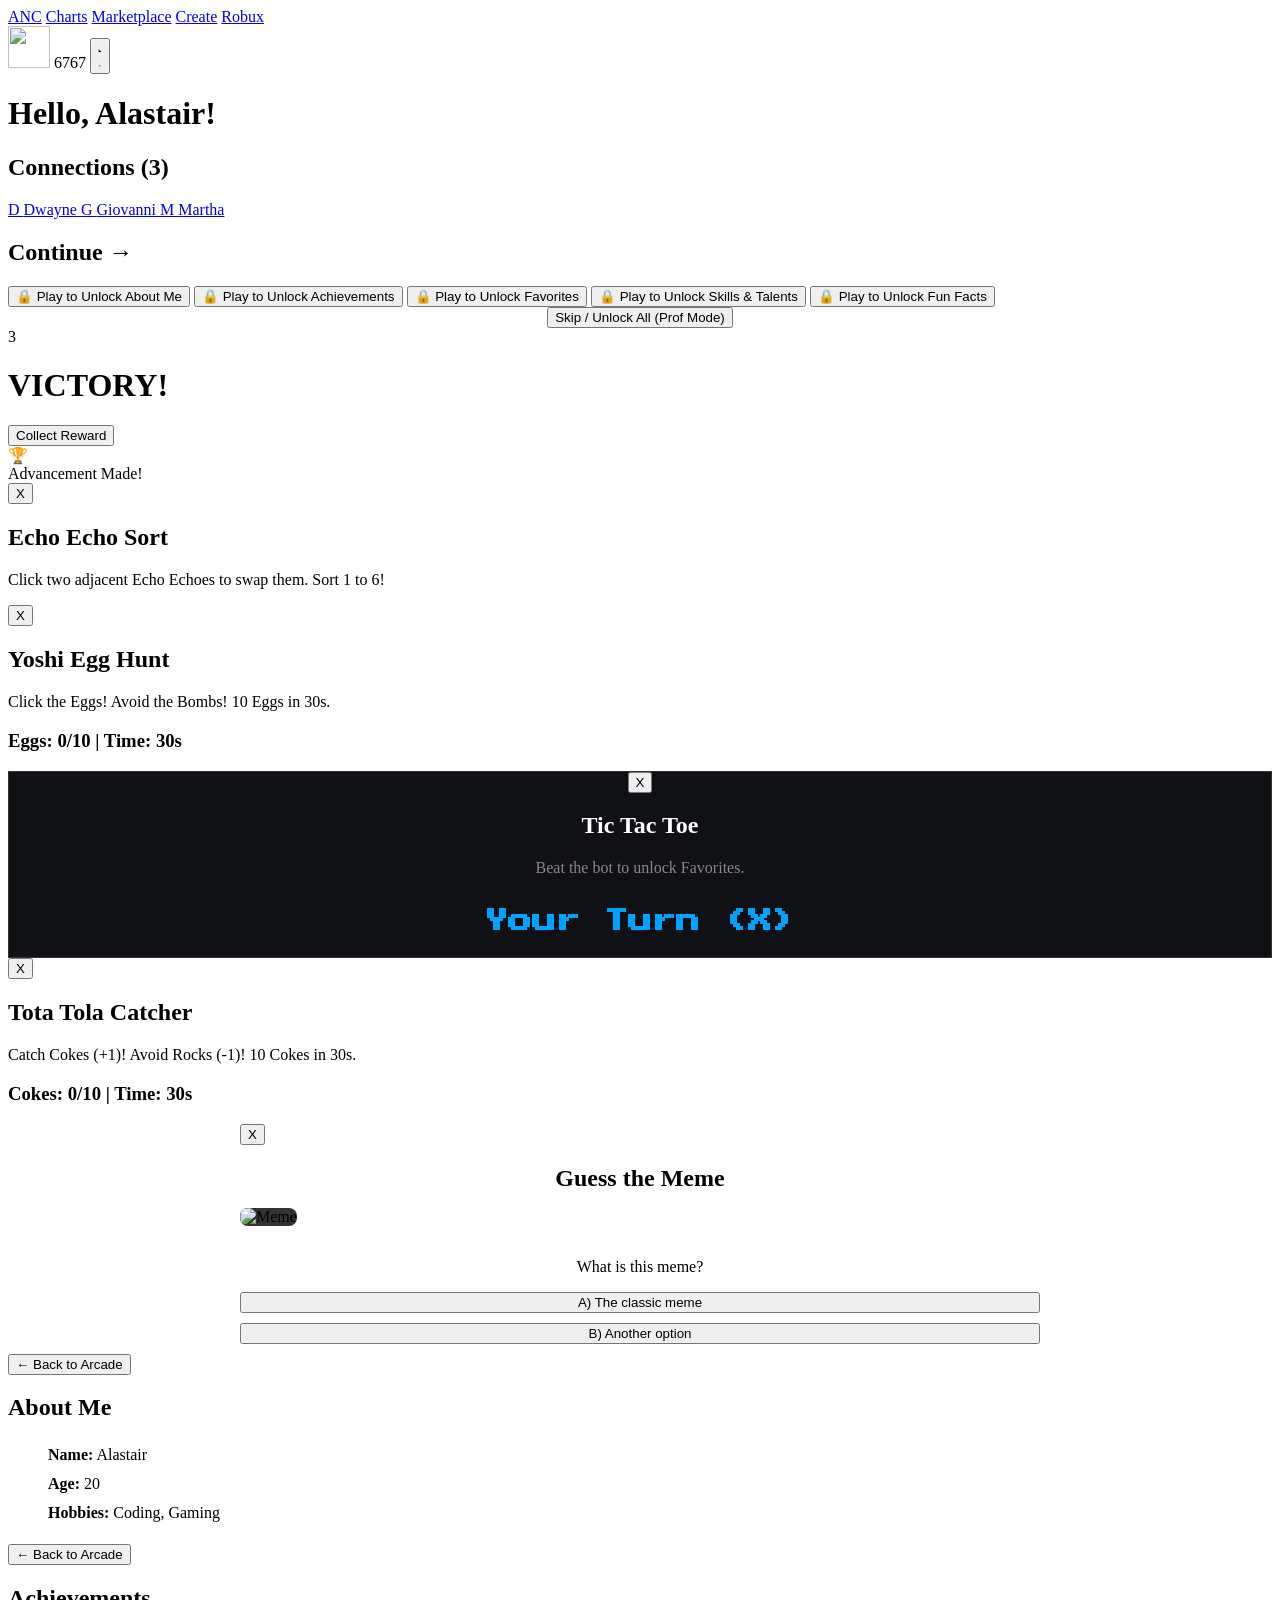
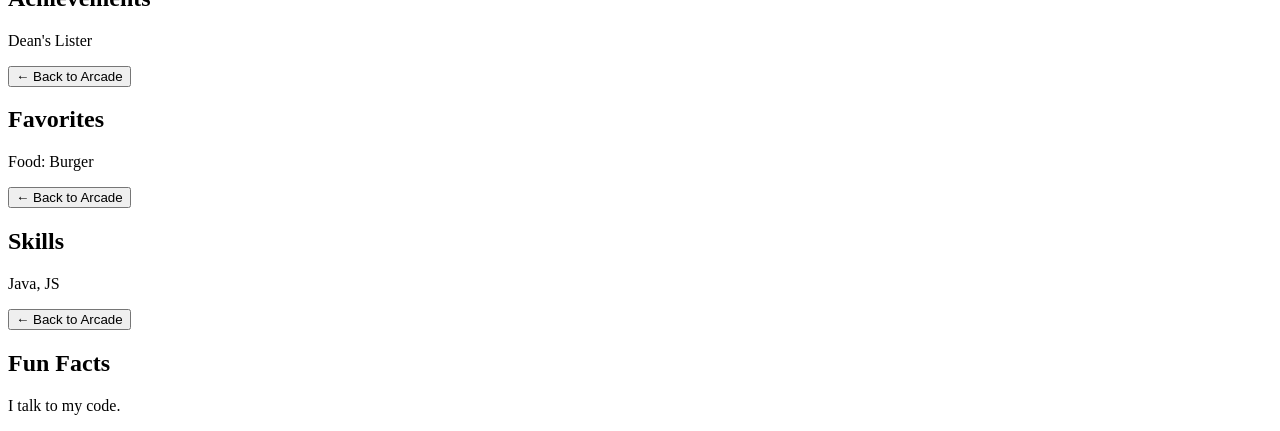
==== commit db4a0f75: "OK NA MAN" ====
--- a/src/main/resources/templates/alastair/index.html
+++ b/src/main/resources/templates/alastair/index.html
@@ -4,91 +4,138 @@
   <meta charset="utf-8">
   <meta name="viewport" content="width=device-width, initial-scale=1">
   <title>Alastair | Arcade Portfolio</title>
-  
   <link href="https://fonts.googleapis.com/css2?family=Press+Start+2P&family=Montserrat:wght@400;600;700;800&family=Lobster&display=swap" rel="stylesheet">
   <link rel="stylesheet" href="/alastair/style.css">
+  <script src="/alastair/script.js" defer></script>
 </head>
 <body>
-
-  <nav class="navbar">
-    <div class="nav-left">
-      <div class="logo">RBX</div><a href="#">Charts</a><a href="#">Marketplace</a><a href="#">Create</a><a href="#">Robux</a>
-    </div>
-    <div class="nav-center"><div class="search-bar">🔍 Search</div></div>
-    <div class="nav-right">
-      <div class="nav-icon">🔔</div><div class="robux-count"><span class="robux-icon">💎</span> 667k</div>
-      <div id="theme-toggle" class="theme-toggle" title="Toggle Dark Mode">🌙</div>
-      <div class="mini-avatar" style="background: url('https://via.placeholder.com/40/333333/FFFFFF?text=A') center/cover;"></div>
-    </div>
-  </nav>
-
-  <header class="hero">
-    <div class="hero-content">
-      <div class="main-avatar" style="background: url('https://via.placeholder.com/150/333333/FFFFFF?text=AL') center/cover;"></div>
-      <h1>Hello, Alastair!</h1>
-    </div>
-  </header>
-
+ <nav class="navbar" aria-label="Main navigation">
+  <div class="nav-left">
+    <a class="logo" href="/">ANC</a>
+    <a href="/">Charts</a>
+    <a href="/">Marketplace</a>
+    <a href="/">Create</a>
+    <a href="/">Robux</a>
+  </div>
+
+  <div class="nav-right">
+    <span class="robux-balance" aria-label="6767 Robux">
+      <img src="/alastair/images/robux.png" alt="" width="42" height="42">
+      6767
+    </span>
+
+    <button type="button" id="theme-toggle" class="theme-toggle"
+            aria-label="Dark mode" aria-pressed="false">
+      <svg class="theme-icon theme-moon" viewBox="0 0 24 24" aria-hidden="true">
+        <path d="M20.9 13.35A9 9 0 0 1 10.65 3.1 9 9 0 1 0 20.9 13.35Z"/>
+      </svg>
+      <svg class="theme-icon theme-sun" viewBox="0 0 24 24" aria-hidden="true">
+        <circle cx="12" cy="12" r="4"/>
+        <path d="M12 2v2m0 16v2M2 12h2m16 0h2M5 5l1.5 1.5m11 11L19 19M5 19l1.5-1.5m11-11L19 5"/>
+      </svg>
+    </button>
+
+    <div class="mini-avatar" style="background: url('https://via.placeholder.com/40/333333/FFFFFF?text=A') center/cover;"></div>
+  </div>
+</nav>
+
+ <header class="hero">
+  <div class="hero-content">
+    <div class="main-avatar"
+         style="background: url('/alastair/images/RBXa.png') center / cover no-repeat;"></div>
+    <h1>Hello, Alastair!</h1>
+  </div>
+</header>
   <main class="app-container">
     <section class="connections-section">
       <h2>Connections (3)</h2>
       <div class="connection-row">
-        <div class="connection-item"><div class="avatar-frame"><img src="https://via.placeholder.com/60/FF0000/FFFFFF?text=G1"><span class="status-badge"></span></div><p>[Groupmate 1]</p></div>
-        <div class="connection-item"><div class="avatar-frame"><img src="https://via.placeholder.com/60/0000FF/FFFFFF?text=G2"><span class="status-badge"></span></div><p>[Groupmate 2]</p></div>
-        <div class="connection-item"><div class="avatar-frame"><img src="https://via.placeholder.com/60/00FF00/FFFFFF?text=G3"><span class="status-badge"></span></div><p>[Groupmate 3]</p></div>
+        <a class="connection-item" href="/dwayne">
+          <span class="avatar-frame" aria-hidden="true">
+            D
+            <img src="/alastair/images/RBXd.png" alt="" hidden>
+            <span class="status-badge"></span>
+          </span>
+          <span class="connection-name">Dwayne</span>
+        </a>
+
+        <a class="connection-item" href="/giovanni">
+          <span class="avatar-frame" aria-hidden="true">
+            G
+            <img src="/alastair/images/RBXg.png" alt="" hidden>
+            <span class="status-badge"></span>
+          </span>
+          <span class="connection-name">Giovanni</span>
+        </a>
+
+        <a class="connection-item" href="/martha">
+          <span class="avatar-frame" aria-hidden="true">
+            M
+            <img src="/alastair/images/RBXm.png" alt="" hidden>
+            <span class="status-badge"></span>
+          </span>
+          <span class="connection-name">Martha</span>
+        </a>
       </div>
     </section>
 
     <section class="experiences-section">
       <h2>Continue →</h2>
-      <div class="game-grid">
-        <div class="game-card" data-game="game1">
-          <div class="game-thumb" style="background: url('/alastair/images/g1.jpg') center/cover;">
-            <span class="lock-overlay" id="lock-game1">🔒 Play to Unlock</span>
-          </div>
-          <div class="game-info"><h3>About Me</h3><div class="game-stats"><span>👍 98%</span> <span>👤 12.4K</span></div></div>
-        </div>
-        <div class="game-card" data-game="game2">
-          <div class="game-thumb" style="background: url('/alastair/images/g2.jpg') center/cover;">
-            <span class="lock-overlay" id="lock-game2">🔒 Play to Unlock</span>
-          </div>
-          <div class="game-info"><h3>Achievements</h3><div class="game-stats"><span>👍 95%</span> <span>👤 8.2K</span></div></div>
-        </div>
-        <div class="game-card" data-game="game3">
-          <div class="game-thumb" style="background: url('/alastair/images/g3.jpg') center/cover;">
-            <span class="lock-overlay" id="lock-game3">🔒 Play to Unlock</span>
-          </div>
-          <div class="game-info"><h3>Favorites</h3><div class="game-stats"><span>👍 89%</span> <span>👤 5.1K</span></div></div>
-        </div>
-        <div class="game-card" data-game="game4">
-          <div class="game-thumb" style="background: url('/alastair/images/g4.jpg') center/cover;">
-            <span class="lock-overlay" id="lock-game4">🔒 Play to Unlock</span>
-          </div>
-          <div class="game-info"><h3>Skills & Talents</h3><div class="game-stats"><span>👍 92%</span> <span>👤 10.5K</span></div></div>
-        </div>
-        <div class="game-card" data-game="game5">
-          <div class="game-thumb" style="background: url('/alastair/images/g5.jpg') center/cover;">
-            <span class="lock-overlay" id="lock-game5">🔒 Play to Unlock</span>
-          </div>
-          <div class="game-info"><h3>Fun Facts</h3><div class="game-stats"><span>👍 99%</span> <span>👤 15K</span></div></div>
-        </div>
-      </div>
+     <div class="game-grid">
+  <button type="button" class="game-card is-locked" data-game="game1">
+    <span class="game-thumb" style="--cover: url('/alastair/images/g1.png');">
+      <span class="lock-overlay">🔒 Play to Unlock</span>
+    </span>
+    <span class="game-name">About Me</span>
+  </button>
+
+  <button type="button" class="game-card is-locked" data-game="game2">
+    <span class="game-thumb" style="--cover: url('/alastair/images/g2.png');">
+      <span class="lock-overlay">🔒 Play to Unlock</span>
+    </span>
+    <span class="game-name">Achievements</span>
+  </button>
+
+  <button type="button" class="game-card is-locked" data-game="game3">
+    <span class="game-thumb" style="--cover: url('/alastair/images/g3.png');">
+      <span class="lock-overlay">🔒 Play to Unlock</span>
+    </span>
+    <span class="game-name">Favorites</span>
+  </button>
+
+  <button type="button" class="game-card is-locked" data-game="game4">
+    <span class="game-thumb" style="--cover: url('/alastair/images/g4.png');">
+      <span class="lock-overlay">🔒 Play to Unlock</span>
+    </span>
+    <span class="game-name">Skills &amp; Talents</span>
+  </button>
+
+  <button type="button" class="game-card is-locked" data-game="game5">
+    <span class="game-thumb" style="--cover: url('/alastair/images/g5.png');">
+      <span class="lock-overlay">🔒 Play to Unlock</span>
+    </span>
+    <span class="game-name">Fun Facts</span>
+  </button>
+</div>
     </section>
-    <div style="text-align: center;"><button id="unlock-all-btn" class="prof-btn">Skip / Unlock All (Prof Mode)</button></div>
+
+    <div style="text-align: center;">
+      <button id="unlock-all-btn" class="prof-btn">Skip / Unlock All (Prof Mode)</button>
+    </div>
   </main>
 
   <div id="countdown-overlay"><div id="countdown-text">3</div></div>
-  
+
   <div id="victory-overlay">
     <h1 id="victory-text">VICTORY!</h1>
-    <button id="victory-btn" onclick="closeVictory()">Collect Reward</button>
-  </div>
-
-  <div id="minecraft-toast" class="toast hidden">
+    <button id="victory-btn" type="button">Collect Reward</button>
+  </div>
+
+  <div id="minecraft-toast" class="toast" role="status">
     <div class="toast-icon">🏆</div>
     <div class="toast-text">
       <span class="toast-title">Advancement Made!</span>
-      <span class="toast-desc" id="toast-desc">GOATED INFO 1/5 UNLOCKED</span>
+      <span class="toast-desc" id="toast-desc"></span>
     </div>
   </div>
 
@@ -126,7 +173,7 @@
         <div style="flex: 1; display: flex; justify-content: center; align-items: center;">
           <div class="ttt-premium" id="ttt-board"></div>
         </div>
-        <h3 id="game3-status" style="color: #00A2FF; font-family: 'Press Start 2P'; font-size: 1.5rem; margin-top: 1rem;">Your Turn (X)</h3>
+        <h3 id="game3-status" style="color: #00a2ff; font-family: 'Press Start 2P'; font-size: 1.5rem; margin-top: 1rem;">Your Turn (X)</h3>
       </div>
     </div>
 
@@ -154,7 +201,7 @@
         <button class="prof-btn" style="width: 100%; margin-bottom: 10px;" data-win="game5">B) Another option</button>
       </div>
     </div>
-    
+
     <div id="content-about" class="modal content-page">
       <div class="modal-content">
         <button class="back-btn" data-close="true">← Back to Arcade</button>
@@ -166,7 +213,7 @@
         </ul>
       </div>
     </div>
-    
+
     <div id="content-achievements" class="modal content-page">
       <div class="modal-content">
         <button class="back-btn" data-close="true">← Back to Arcade</button>
@@ -174,7 +221,7 @@
         <p>Dean's Lister</p>
       </div>
     </div>
-    
+
     <div id="content-favorites" class="modal content-page">
       <div class="modal-content">
         <button class="back-btn" data-close="true">← Back to Arcade</button>
@@ -182,7 +229,7 @@
         <p>Food: Burger</p>
       </div>
     </div>
-    
+
     <div id="content-skills" class="modal content-page">
       <div class="modal-content">
         <button class="back-btn" data-close="true">← Back to Arcade</button>
@@ -190,7 +237,7 @@
         <p>Java, JS</p>
       </div>
     </div>
-    
+
     <div id="content-fun-facts" class="modal content-page">
       <div class="modal-content">
         <button class="back-btn" data-close="true">← Back to Arcade</button>
@@ -199,7 +246,5 @@
       </div>
     </div>
   </div>
-
-  <script src="/alastair/script.js"></script>
 </body>
-</html>+</html>
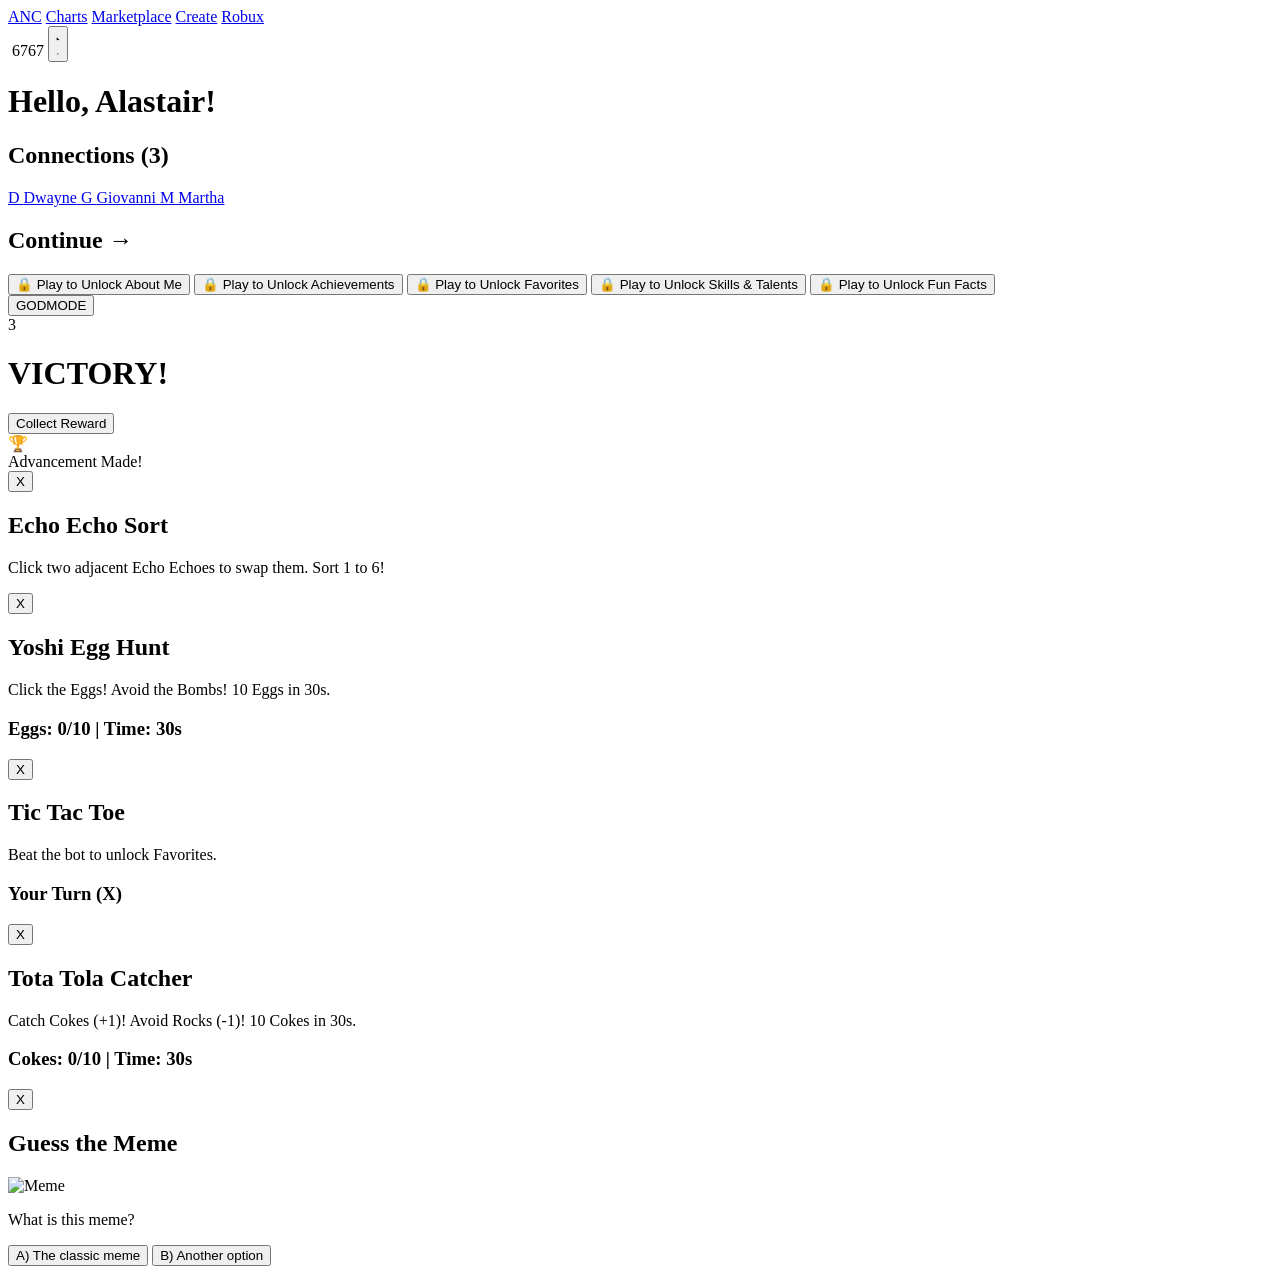
==== commit 04626187: "Add passcode lock screen" ====
--- a/src/main/resources/templates/alastair/index.html
+++ b/src/main/resources/templates/alastair/index.html
@@ -6,46 +6,48 @@
   <title>Alastair | Arcade Portfolio</title>
   <link href="https://fonts.googleapis.com/css2?family=Press+Start+2P&family=Montserrat:wght@400;600;700;800&family=Lobster&display=swap" rel="stylesheet">
   <link rel="stylesheet" href="/alastair/style.css">
+<link rel="stylesheet" href="/alastair/inner.css">
   <script src="/alastair/script.js" defer></script>
+  <script src="/alastair/inner.js" defer></script>
 </head>
 <body>
- <nav class="navbar" aria-label="Main navigation">
-  <div class="nav-left">
-    <a class="logo" href="/">ANC</a>
-    <a href="/">Charts</a>
-    <a href="/">Marketplace</a>
-    <a href="/">Create</a>
-    <a href="/">Robux</a>
-  </div>
-
-  <div class="nav-right">
-    <span class="robux-balance" aria-label="6767 Robux">
-      <img src="/alastair/images/robux.png" alt="" width="42" height="42">
-      6767
-    </span>
-
-    <button type="button" id="theme-toggle" class="theme-toggle"
-            aria-label="Dark mode" aria-pressed="false">
-      <svg class="theme-icon theme-moon" viewBox="0 0 24 24" aria-hidden="true">
-        <path d="M20.9 13.35A9 9 0 0 1 10.65 3.1 9 9 0 1 0 20.9 13.35Z"/>
-      </svg>
-      <svg class="theme-icon theme-sun" viewBox="0 0 24 24" aria-hidden="true">
-        <circle cx="12" cy="12" r="4"/>
-        <path d="M12 2v2m0 16v2M2 12h2m16 0h2M5 5l1.5 1.5m11 11L19 19M5 19l1.5-1.5m11-11L19 5"/>
-      </svg>
-    </button>
-
-    <div class="mini-avatar" style="background: url('https://via.placeholder.com/40/333333/FFFFFF?text=A') center/cover;"></div>
-  </div>
-</nav>
-
- <header class="hero">
-  <div class="hero-content">
-    <div class="main-avatar"
-         style="background: url('/alastair/images/RBXa.png') center / cover no-repeat;"></div>
-    <h1>Hello, Alastair!</h1>
-  </div>
-</header>
+  <nav class="navbar" aria-label="Main navigation">
+    <div class="nav-left">
+      <a class="logo" href="/">ANC</a>
+      <a href="/">Charts</a>
+      <a href="/">Marketplace</a>
+      <a href="/">Create</a>
+      <a href="/">Robux</a>
+    </div>
+
+    <div class="nav-right">
+      <span class="robux-balance">
+        <img src="/alastair/images/robux.png" alt="">
+        <span>6767</span>
+      </span>
+
+      <button type="button" id="theme-toggle" class="theme-toggle"
+              aria-label="Dark mode" aria-pressed="false">
+        <svg class="theme-icon theme-moon" viewBox="0 0 24 24" aria-hidden="true">
+          <path d="M20.9 13.35A9 9 0 0 1 10.65 3.1 9 9 0 1 0 20.9 13.35Z"/>
+        </svg>
+        <svg class="theme-icon theme-sun" viewBox="0 0 24 24" aria-hidden="true">
+          <circle cx="12" cy="12" r="4"/>
+          <path d="M12 2v2m0 16v2M2 12h2m16 0h2M5 5l1.5 1.5m11 11L19 19M5 19l1.5-1.5m11-11L19 5"/>
+        </svg>
+      </button>
+
+      <div class="mini-avatar" aria-hidden="true"></div>
+    </div>
+  </nav>
+
+  <header class="hero">
+    <div class="hero-content">
+      <div class="main-avatar" aria-hidden="true"></div>
+      <h1>Hello, Alastair!</h1>
+    </div>
+  </header>
+
   <main class="app-container">
     <section class="connections-section">
       <h2>Connections (3)</h2>
@@ -81,54 +83,69 @@
 
     <section class="experiences-section">
       <h2>Continue →</h2>
-     <div class="game-grid">
-  <button type="button" class="game-card is-locked" data-game="game1">
-    <span class="game-thumb" style="--cover: url('/alastair/images/g1.png');">
-      <span class="lock-overlay">🔒 Play to Unlock</span>
-    </span>
-    <span class="game-name">About Me</span>
-  </button>
-
-  <button type="button" class="game-card is-locked" data-game="game2">
-    <span class="game-thumb" style="--cover: url('/alastair/images/g2.png');">
-      <span class="lock-overlay">🔒 Play to Unlock</span>
-    </span>
-    <span class="game-name">Achievements</span>
-  </button>
-
-  <button type="button" class="game-card is-locked" data-game="game3">
-    <span class="game-thumb" style="--cover: url('/alastair/images/g3.png');">
-      <span class="lock-overlay">🔒 Play to Unlock</span>
-    </span>
-    <span class="game-name">Favorites</span>
-  </button>
-
-  <button type="button" class="game-card is-locked" data-game="game4">
-    <span class="game-thumb" style="--cover: url('/alastair/images/g4.png');">
-      <span class="lock-overlay">🔒 Play to Unlock</span>
-    </span>
-    <span class="game-name">Skills &amp; Talents</span>
-  </button>
-
-  <button type="button" class="game-card is-locked" data-game="game5">
-    <span class="game-thumb" style="--cover: url('/alastair/images/g5.png');">
-      <span class="lock-overlay">🔒 Play to Unlock</span>
-    </span>
-    <span class="game-name">Fun Facts</span>
-  </button>
-</div>
+      <div class="game-grid">
+        <button type="button" class="game-card is-locked" data-game="game1">
+          <span class="game-thumb" style="--cover: url('/alastair/images/g1.png');">
+            <span class="lock-overlay">🔒 Play to Unlock</span>
+          </span>
+          <span class="game-name">About Me</span>
+        </button>
+
+        <button type="button" class="game-card is-locked" data-game="game2">
+          <span class="game-thumb" style="--cover: url('/alastair/images/g2.png');">
+            <span class="lock-overlay">🔒 Play to Unlock</span>
+          </span>
+          <span class="game-name">Achievements</span>
+        </button>
+
+        <button type="button" class="game-card is-locked" data-game="game3">
+          <span class="game-thumb" style="--cover: url('/alastair/images/g3.png');">
+            <span class="lock-overlay">🔒 Play to Unlock</span>
+          </span>
+          <span class="game-name">Favorites</span>
+        </button>
+
+        <button type="button" class="game-card is-locked" data-game="game4">
+          <span class="game-thumb" style="--cover: url('/alastair/images/g4.png');">
+            <span class="lock-overlay">🔒 Play to Unlock</span>
+          </span>
+          <span class="game-name">Skills &amp; Talents</span>
+        </button>
+
+        <button type="button" class="game-card is-locked" data-game="game5">
+          <span class="game-thumb" style="--cover: url('/alastair/images/g5.png');">
+            <span class="lock-overlay">🔒 Play to Unlock</span>
+          </span>
+          <span class="game-name">Fun Facts</span>
+        </button>
+      </div>
     </section>
 
-    <div style="text-align: center;">
-      <button id="unlock-all-btn" class="prof-btn">Skip / Unlock All (Prof Mode)</button>
+    <div class="prof-actions">
+<button type="button" id="unlock-all-btn" class="prof-btn">GODMODE</button>
     </div>
   </main>
-
+<dialog id="godmode-dialog" aria-labelledby="godmode-title" aria-describedby="godmode-hint">
+  <h2 id="godmode-title">GODMODE</h2>
+  <p id="godmode-hint">Enter the six-digit PIN to unlock all games.</p>
+
+  <form method="dialog">
+    <button type="submit" class="godmode-cancel">Cancel</button>
+  </form>
+
+  <div id="godmode-otp"></div>
+
+  <div id="otp-demo-actions" hidden>
+    <button type="button" data-demo="valid">Valid</button>
+    <button type="button" data-demo="invalid">Invalid</button>
+    <button type="button" data-demo="clear">Clear</button>
+  </div>
+</dialog>
   <div id="countdown-overlay"><div id="countdown-text">3</div></div>
 
   <div id="victory-overlay">
     <h1 id="victory-text">VICTORY!</h1>
-    <button id="victory-btn" type="button">Collect Reward</button>
+    <button type="button" id="victory-btn">Collect Reward</button>
   </div>
 
   <div id="minecraft-toast" class="toast" role="status">
@@ -142,7 +159,7 @@
   <div id="modal-container">
     <div id="game1" class="modal game-modal">
       <div class="modal-content">
-        <button class="close-btn" data-close="true">X</button>
+        <button type="button" class="close-btn" data-close="true" aria-label="Close game">X</button>
         <div class="modal-header">
           <h2>Echo Echo Sort</h2>
           <p>Click two adjacent Echo Echoes to swap them. Sort 1 to 6!</p>
@@ -153,7 +170,7 @@
 
     <div id="game2" class="modal game-modal">
       <div class="modal-content">
-        <button class="close-btn" data-close="true">X</button>
+        <button type="button" class="close-btn" data-close="true" aria-label="Close game">X</button>
         <div class="modal-header">
           <h2>Yoshi Egg Hunt</h2>
           <p>Click the Eggs! Avoid the Bombs! 10 Eggs in 30s.</p>
@@ -164,87 +181,45 @@
     </div>
 
     <div id="game3" class="modal game-modal">
-      <div class="modal-content" style="background: #0f1115; border: 1px solid #333; text-align: center;">
-        <button class="close-btn" data-close="true">X</button>
-        <div class="modal-header">
-          <h2 style="color: #fff;">Tic Tac Toe</h2>
-          <p style="color: #888;">Beat the bot to unlock Favorites.</p>
-        </div>
-        <div style="flex: 1; display: flex; justify-content: center; align-items: center;">
+      <div class="modal-content ttt-window">
+        <button type="button" class="close-btn" data-close="true" aria-label="Close game">X</button>
+        <div class="modal-header">
+          <h2>Tic Tac Toe</h2>
+          <p>Beat the bot to unlock Favorites.</p>
+        </div>
+        <div class="ttt-area">
           <div class="ttt-premium" id="ttt-board"></div>
         </div>
-        <h3 id="game3-status" style="color: #00a2ff; font-family: 'Press Start 2P'; font-size: 1.5rem; margin-top: 1rem;">Your Turn (X)</h3>
+        <h3 class="game-hud" id="game3-status">Your Turn (X)</h3>
       </div>
     </div>
 
     <div id="game4" class="modal game-modal">
       <div class="modal-content">
-        <button class="close-btn" data-close="true">X</button>
+        <button type="button" class="close-btn" data-close="true" aria-label="Close game">X</button>
         <div class="modal-header">
           <h2>Tota Tola Catcher</h2>
           <p>Catch Cokes (+1)! Avoid Rocks (-1)! 10 Cokes in 30s.</p>
           <h3 class="game-hud">Cokes: <span id="game4-score">0</span>/10 | Time: <span id="game4-time">30</span>s</h3>
         </div>
-        <div id="pinoy-arena" class="pinoy-arena">
-          <div id="pinoy-catcher"></div>
-        </div>
+        <div id="pinoy-arena" class="pinoy-arena"><div id="pinoy-catcher"></div></div>
       </div>
     </div>
 
     <div id="game5" class="modal game-modal">
-      <div class="modal-content" style="max-width: 800px; margin: auto; height: auto;">
-        <button class="close-btn" data-close="true">X</button>
-        <h2 style="text-align: center; margin-bottom: 1rem;">Guess the Meme</h2>
-        <img src="/alastair/images/meme1.jpg" alt="Meme" style="width: 100%; max-height: 500px; border-radius: 8px; margin-bottom: 1rem; background: #333; object-fit: contain;">
-        <p style="text-align: center; margin-bottom: 1rem;">What is this meme?</p>
-        <button class="prof-btn" style="width: 100%; margin-bottom: 10px;" data-win="game5">A) The classic meme</button>
-        <button class="prof-btn" style="width: 100%; margin-bottom: 10px;" data-win="game5">B) Another option</button>
-      </div>
-    </div>
-
-    <div id="content-about" class="modal content-page">
-      <div class="modal-content">
-        <button class="back-btn" data-close="true">← Back to Arcade</button>
-        <h2>About Me</h2>
-        <ul style="list-style: none; line-height: 1.8;">
-          <li><strong>Name:</strong> Alastair</li>
-          <li><strong>Age:</strong> 20</li>
-          <li><strong>Hobbies:</strong> Coding, Gaming</li>
-        </ul>
-      </div>
-    </div>
-
-    <div id="content-achievements" class="modal content-page">
-      <div class="modal-content">
-        <button class="back-btn" data-close="true">← Back to Arcade</button>
-        <h2>Achievements</h2>
-        <p>Dean's Lister</p>
-      </div>
-    </div>
-
-    <div id="content-favorites" class="modal content-page">
-      <div class="modal-content">
-        <button class="back-btn" data-close="true">← Back to Arcade</button>
-        <h2>Favorites</h2>
-        <p>Food: Burger</p>
-      </div>
-    </div>
-
-    <div id="content-skills" class="modal content-page">
-      <div class="modal-content">
-        <button class="back-btn" data-close="true">← Back to Arcade</button>
-        <h2>Skills</h2>
-        <p>Java, JS</p>
-      </div>
-    </div>
-
-    <div id="content-fun-facts" class="modal content-page">
-      <div class="modal-content">
-        <button class="back-btn" data-close="true">← Back to Arcade</button>
-        <h2>Fun Facts</h2>
-        <p>I talk to my code.</p>
-      </div>
-    </div>
-  </div>
-</body>
-</html>
+      <div class="modal-content meme-window">
+        <button type="button" class="close-btn" data-close="true" aria-label="Close game">X</button>
+        <h2>Guess the Meme</h2>
+        <img class="meme-image" src="/alastair/images/meme1.jpg" alt="Meme">
+        <p>What is this meme?</p>
+        <button type="button" class="prof-btn" data-win="game5">A) The classic meme</button>
+        <button type="button" class="prof-btn" data-win="game5">B) Another option</button>
+      </div>
+    </div>
+
+        <th:block th:replace="~{alastair/inner :: rewards}"></th:block>
+        </div>
+      </div>
+    </div>
+  </body>
+  </html>
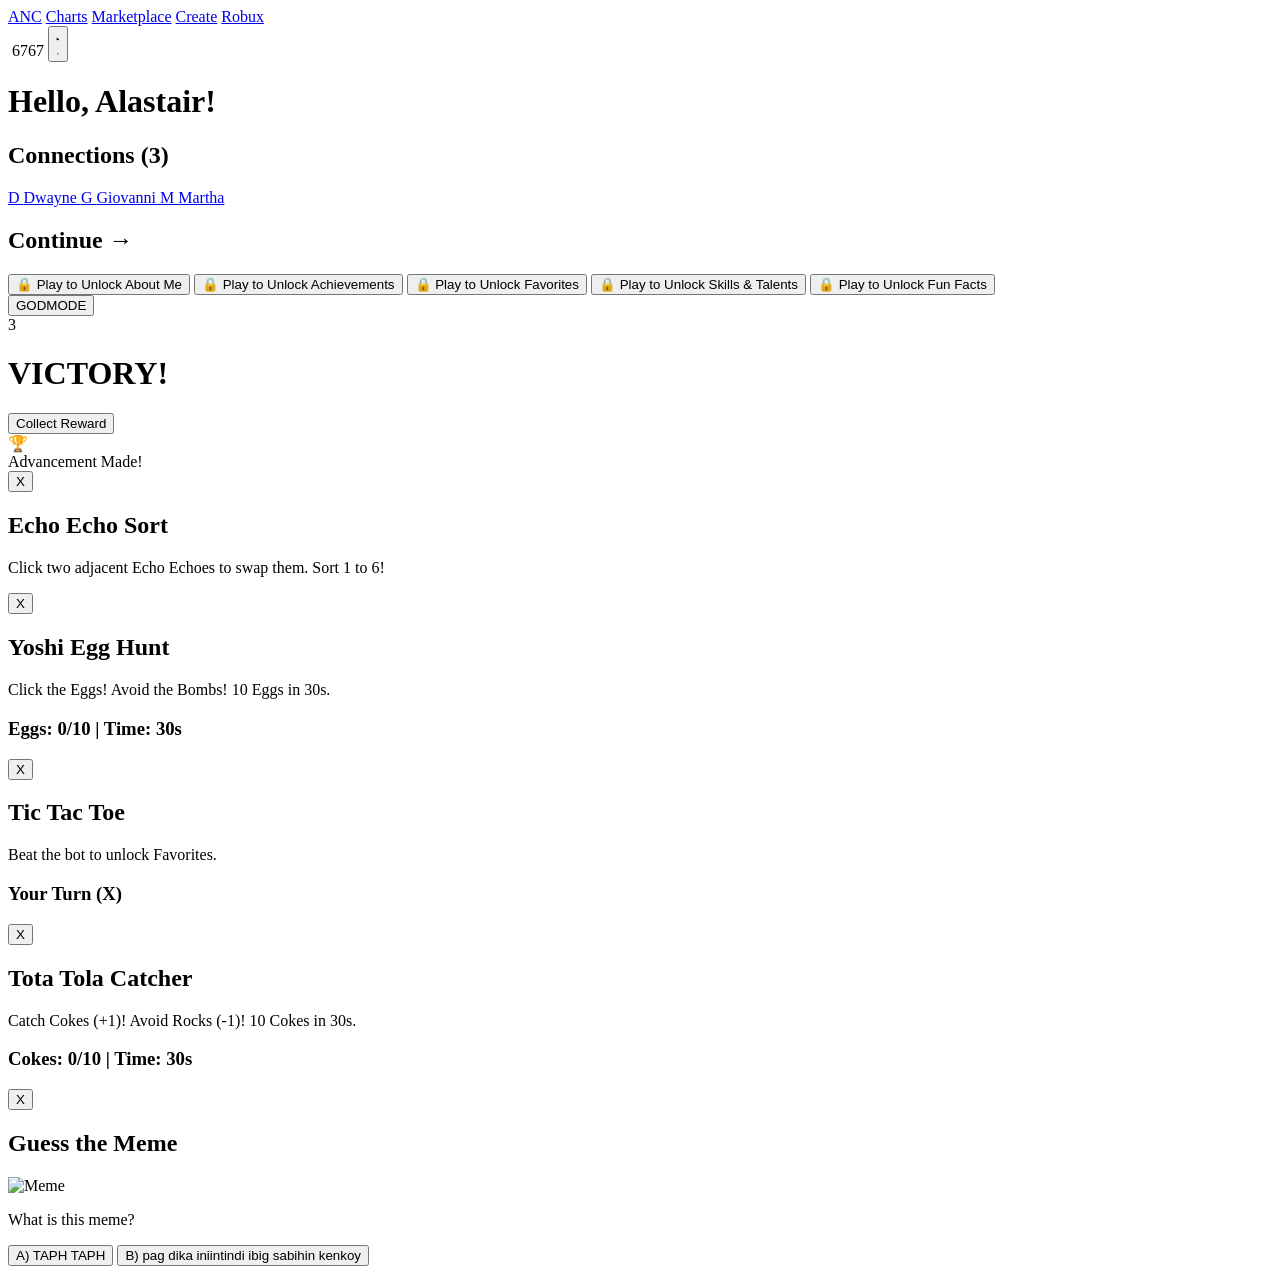
==== commit 026687bb: "Redesign The Alastair Show fun facts section with Netflix-style layout" ====
--- a/src/main/resources/templates/alastair/index.html
+++ b/src/main/resources/templates/alastair/index.html
@@ -134,7 +134,13 @@
   </form>
 
   <div id="godmode-otp"></div>
-
+<div id="godmode-actions" hidden>
+  <button type="button" id="godmode-unlock">Unlock All</button>
+  <button type="button" id="godmode-reset" aria-describedby="godmode-reset-hint">
+    Reset All Locks
+  </button>
+  <small id="godmode-reset-hint">Reset clears wins saved in this browser.</small>
+</div>
   <div id="otp-demo-actions" hidden>
     <button type="button" data-demo="valid">Valid</button>
     <button type="button" data-demo="invalid">Invalid</button>
@@ -212,8 +218,8 @@
         <h2>Guess the Meme</h2>
         <img class="meme-image" src="/alastair/images/meme1.jpg" alt="Meme">
         <p>What is this meme?</p>
-        <button type="button" class="prof-btn" data-win="game5">A) The classic meme</button>
-        <button type="button" class="prof-btn" data-win="game5">B) Another option</button>
+        <button type="button" class="prof-btn" data-win="game5">A) TAPH TAPH</button>
+        <button type="button" class="prof-btn" data-win="game5">B) pag dika iniintindi ibig sabihin kenkoy</button>
       </div>
     </div>
 
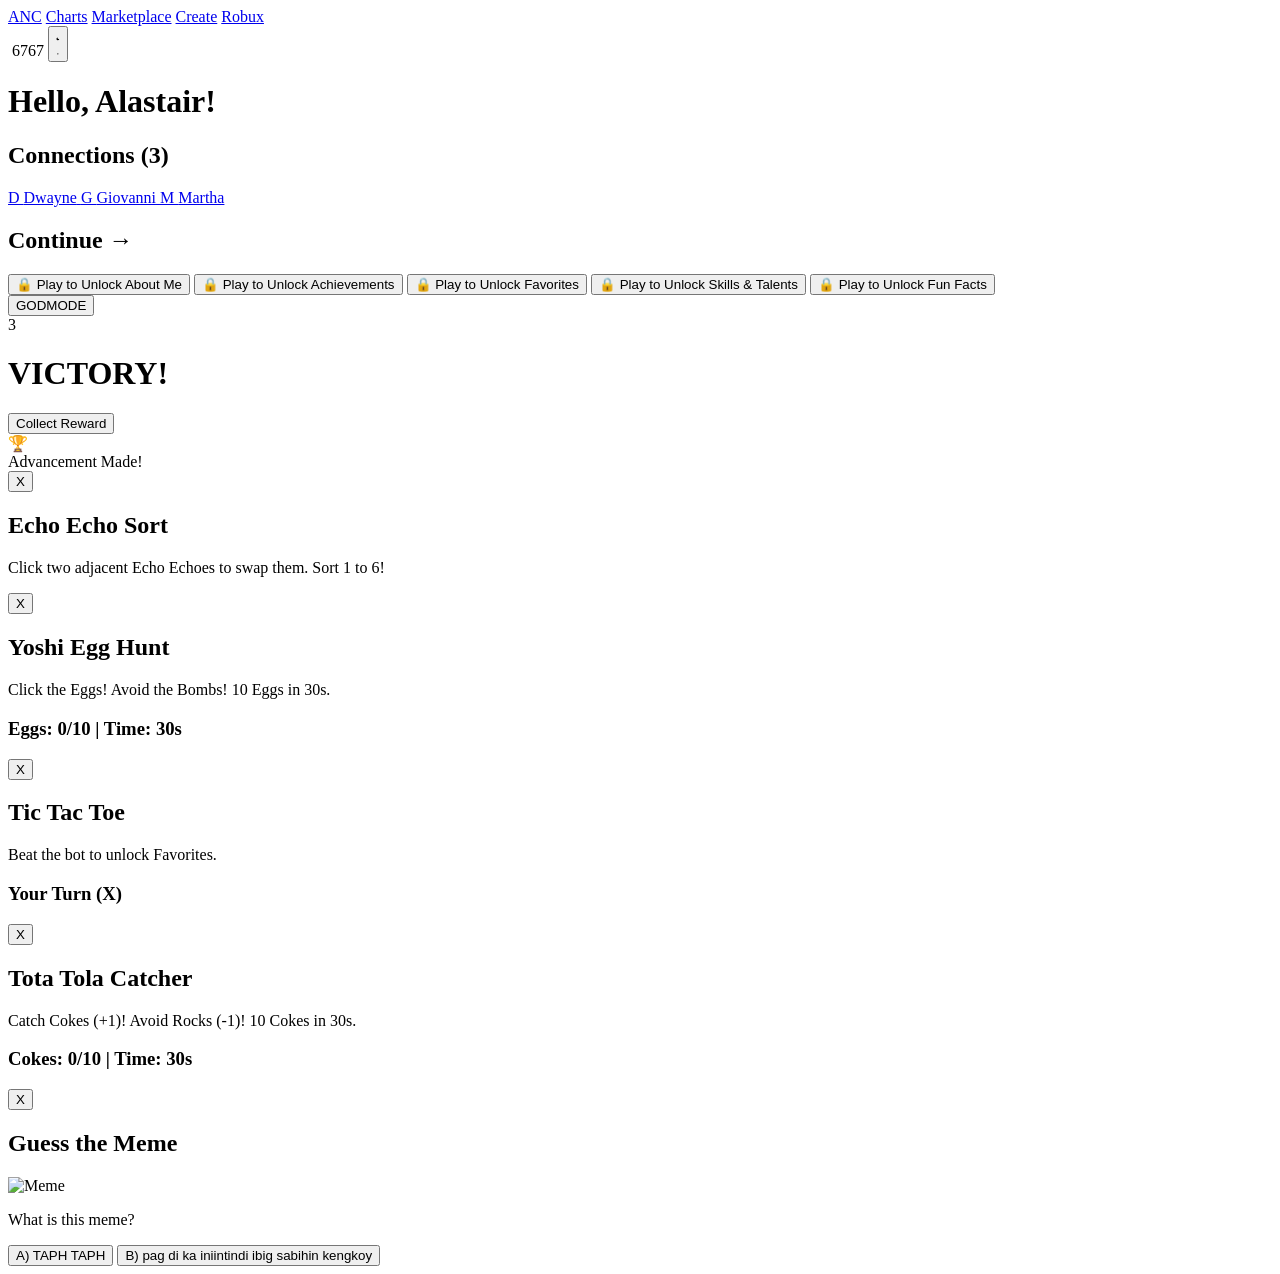
==== commit fa899c28: "fi xbugs" ====
--- a/src/main/resources/templates/alastair/index.html
+++ b/src/main/resources/templates/alastair/index.html
@@ -7,6 +7,7 @@
   <link href="https://fonts.googleapis.com/css2?family=Press+Start+2P&family=Montserrat:wght@400;600;700;800&family=Lobster&display=swap" rel="stylesheet">
   <link rel="stylesheet" href="/alastair/style.css">
 <link rel="stylesheet" href="/alastair/inner.css">
+  <script src="/alastair/sfx.js" defer></script>
   <script src="/alastair/script.js" defer></script>
   <script src="/alastair/inner.js" defer></script>
 </head>
@@ -49,37 +50,37 @@
   </header>
 
   <main class="app-container">
-    <section class="connections-section">
-      <h2>Connections (3)</h2>
-      <div class="connection-row">
-        <a class="connection-item" href="/dwayne">
-          <span class="avatar-frame" aria-hidden="true">
-            D
-            <img src="/alastair/images/RBXd.png" alt="" hidden>
-            <span class="status-badge"></span>
-          </span>
-          <span class="connection-name">Dwayne</span>
-        </a>
-
-        <a class="connection-item" href="/giovanni">
-          <span class="avatar-frame" aria-hidden="true">
-            G
-            <img src="/alastair/images/RBXg.png" alt="" hidden>
-            <span class="status-badge"></span>
-          </span>
-          <span class="connection-name">Giovanni</span>
-        </a>
-
-        <a class="connection-item" href="/martha">
-          <span class="avatar-frame" aria-hidden="true">
-            M
-            <img src="/alastair/images/RBXm.png" alt="" hidden>
-            <span class="status-badge"></span>
-          </span>
-          <span class="connection-name">Martha</span>
-        </a>
-      </div>
-    </section>
+  <section class="connections-section">
+  <h2>Connections (3)</h2>
+  <div class="connection-row">
+    <a class="connection-item" href="/dwayne">
+      <span class="avatar-frame" aria-hidden="true">
+        D
+        <img src="/alastair/images/RBXd.png" alt="" loading="lazy" decoding="async" onerror="this.hidden=true">
+        <span class="status-badge"></span>
+      </span>
+      <span class="connection-name">Dwayne</span>
+    </a>
+
+    <a class="connection-item" href="/giovanni">
+      <span class="avatar-frame" aria-hidden="true">
+        G
+        <img src="/alastair/images/RBXg.png" alt="" loading="lazy" decoding="async" onerror="this.hidden=true">
+        <span class="status-badge"></span>
+      </span>
+      <span class="connection-name">Giovanni</span>
+    </a>
+
+    <a class="connection-item" href="/martha">
+      <span class="avatar-frame" aria-hidden="true">
+        M
+        <img src="/alastair/images/RBXm.png" alt="" loading="lazy" decoding="async" onerror="this.hidden=true">
+        <span class="status-badge"></span>
+      </span>
+      <span class="connection-name">Martha</span>
+    </a>
+  </div>
+</section>
 
     <section class="experiences-section">
       <h2>Continue →</h2>
@@ -216,10 +217,10 @@
       <div class="modal-content meme-window">
         <button type="button" class="close-btn" data-close="true" aria-label="Close game">X</button>
         <h2>Guess the Meme</h2>
-        <img class="meme-image" src="/alastair/images/meme1.jpg" alt="Meme">
+        <img class="meme-image" src="/alastair/images/meme1.jpg" alt="Meme" loading="lazy" decoding="async">
         <p>What is this meme?</p>
         <button type="button" class="prof-btn" data-win="game5">A) TAPH TAPH</button>
-        <button type="button" class="prof-btn" data-win="game5">B) pag dika iniintindi ibig sabihin kenkoy</button>
+        <button type="button" class="prof-btn" data-win="game5">B) pag di ka iniintindi ibig sabihin kengkoy</button>
       </div>
     </div>
 
